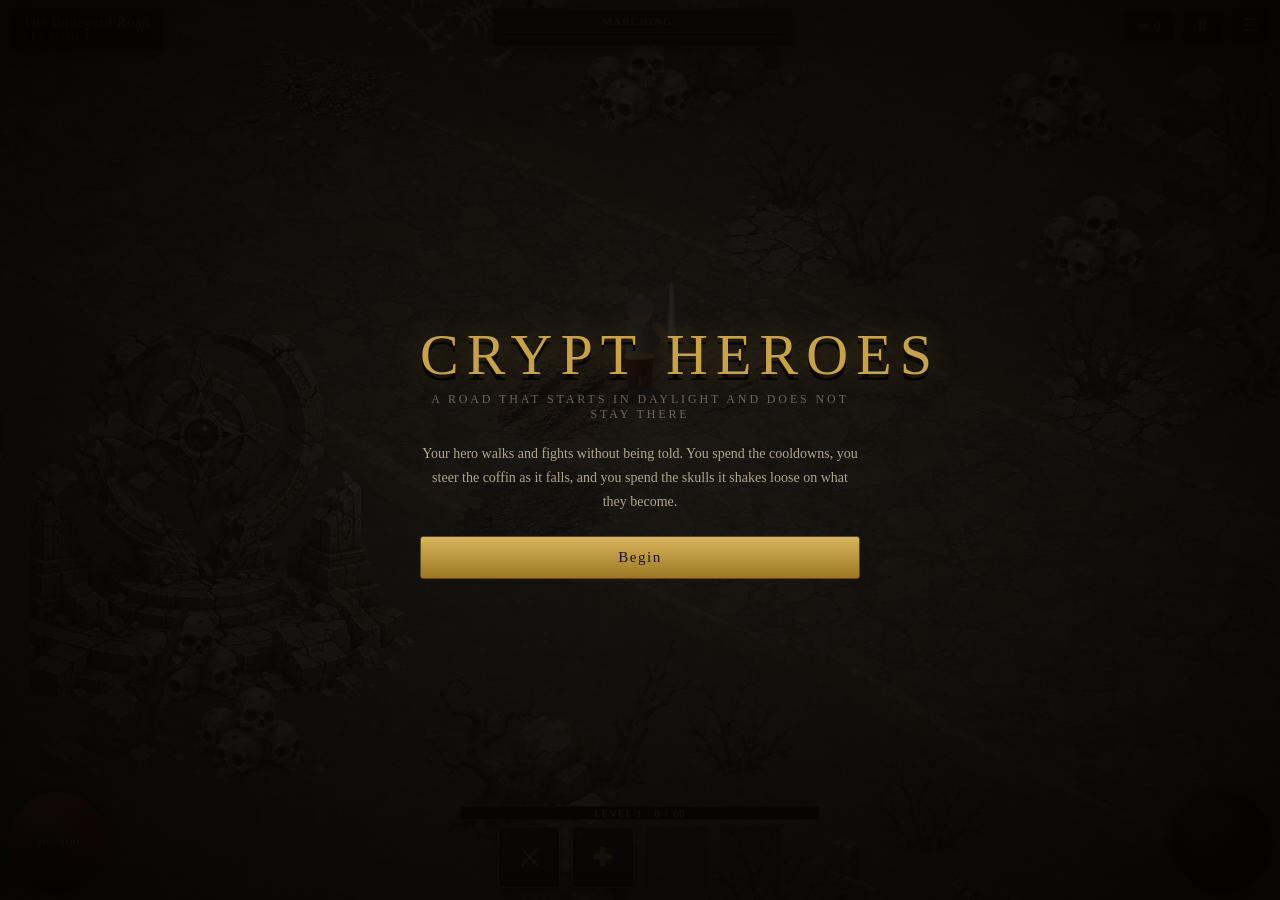
==== index.html @ 9e215db4 "Open another coffin: a 50-skull reroll on the boon screen Three fresh cards for a flat fee. The new " ====
<!DOCTYPE html>
<html lang="en">
<head>
<meta charset="utf-8">
<meta name="viewport" content="width=device-width, initial-scale=1, maximum-scale=1, user-scalable=no, viewport-fit=cover">
<meta name="theme-color" content="#0a0806">
<title>Crypt Heroes</title>
<link rel="stylesheet" href="css/style.css">
</head>
<body>
<div id="app">
  <canvas id="game"></canvas>

  <!-- Top bar -->
  <div id="top">
    <div id="depthPlate">
      <div id="stageName">The Green Road</div>
      <div id="stageSub">Stage 1</div>
    </div>
    <div id="waveWrap">
      <div id="waveText">Marching…</div>
      <div id="waveBar"><i></i></div>
    </div>
    <div id="purse">
      <div class="skullCount">☠ <span id="skullText">0</span></div>
      <button id="btnPause" class="plate" title="Pause (P or Space)">⏸</button>
      <button id="btnMenu" class="plate">☰</button>
    </div>
  </div>

  <div id="toast"></div>
  <div id="bannerWrap"><div id="banner"></div></div>
  <div id="pausedTag" class="hidden">PAUSED</div>

  <!-- Bottom belt: Diablo-style globes + skills -->
  <div id="belt">
    <div class="globe" id="hpGlobe">
      <div class="fluid hp"><i></i></div>
      <span class="globeText" id="hpText">100/100</span>
    </div>

    <div id="beltMid">
      <div id="xpStrip"><i></i><span id="xpText">Level 1</span></div>
      <div id="skills"></div>
    </div>

    <div class="globe" id="xpGlobe">
      <div class="fluid rage"><i></i></div>
      <button class="globeBtn" id="btnGear">⚒</button>
    </div>
  </div>

  <!-- Gear / upgrades -->
  <div id="gearPanel" class="panel hidden">
    <div class="panelHead"><h2>Armoury</h2><button class="x" data-close>✕</button></div>
    <p class="panelSub">Skulls reforge the blade and the plate — and you can see it on them.</p>
    <div id="gearList"></div>
    <div class="secHead"><h3>Drafted</h3></div>
    <div id="perkList"></div>
    <div class="secHead"><h3>Hero</h3></div>
    <div id="statList"></div>
  </div>

  <!-- Menu -->
  <div id="menuPanel" class="panel hidden">
    <div class="panelHead"><h2>Crypt Heroes</h2><button class="x" data-close>✕</button></div>
    <div class="menuBody">
      <p class="help">
        Your hero walks the road and fights on their own. You choose when to
        spend a cooldown, how many skulls you shake loose, and what boon they
        take afterwards — nothing else.<br><br>
        <b>Skills</b> tap a rune, or press <b>1</b>–<b>4</b><br>
        <b>The drop</b> drag to choose a lane, let go to commit<br>
        <b>Boons</b> pick one of three cards, bought with skulls<br>
        <b>Armoury</b> the ⚒ globe, or press <b>E</b>
      </p>
      <div class="secHead"><h3>Sound</h3></div>
      <div class="volRow">
        <button id="btnMute" class="plate" title="Mute">🔊</button>
        <input id="volSlider" type="range" min="0" max="100" value="50" aria-label="Volume">
        <span id="volValue">50</span>
      </div>
      <div class="runStats" id="runStats"></div>
      <button class="wide ghost" id="btnReset">Abandon Run</button>
    </div>
  </div>

  <!-- Draft: pick one of three after every encounter -->
  <div id="draftPanel" class="overlay hidden">
    <div class="draftInner">
      <h2>Choose your boon</h2>
      <p id="draftPurse"></p>
      <div id="draftCards"></div>
      <button id="draftReroll"></button>
      <button id="draftSkip">Walk on — keep the skulls</button>
    </div>
  </div>

  <!-- Death -->
  <div id="deathOverlay" class="overlay hidden">
    <div class="overlayInner">
      <h1 class="dead">YOU HAVE DIED</h1>
      <p id="deathText">The dark keeps a tithe of your skulls.</p>
      <div id="reviveRing"><span id="reviveNum">3</span></div>
    </div>
  </div>

  <!-- Title -->
  <div id="overlay" class="overlay">
    <div class="overlayInner">
      <h1 id="ovTitle">CRYPT&nbsp;HEROES</h1>
      <p class="tag">A road that starts in daylight and does not stay there</p>
      <p id="ovText">Your hero walks and fights without being told. You spend the
      cooldowns, you steer the coffin as it falls, and you spend the skulls it
      shakes loose on what they become.</p>
      <button class="wide" id="ovBtn">Begin</button>
    </div>
  </div>
</div>
<script type="module" src="js/game.js"></script>
</body>
</html>
---- css/style.css ----
/* Crypt Heroes — gothic UI. Everything is drawn, nothing is loaded. */

:root {
  --ink:#0a0806;
  --stone:#1a1512;
  --stone2:#0f0c0a;
  --gild:#c8a24a;
  --gild-dim:#8a6d2c;
  --parch:#d8c9a8;
  --blood:#8e1a12;
  --blood-lit:#d6352a;
  --mana:#2b4d8e;
  --rage:#b8801e;
}

* { box-sizing:border-box; -webkit-tap-highlight-color:transparent; }

html, body {
  margin:0; padding:0; height:100%; overflow:hidden;
  background:var(--ink); color:var(--parch);
  font-family:"Iowan Old Style","Palatino Linotype",Palatino,Georgia,serif;
  user-select:none; -webkit-user-select:none;
}

#app { position:fixed; inset:0; }
#game { position:absolute; inset:0; width:100%; height:100%; display:block; cursor:crosshair; }

/* ---------- shared plate look ---------- */
.plate, .panel, #depthPlate, #waveWrap, .skullCount {
  background:linear-gradient(180deg,#221b16,#100c09);
  border:1px solid #3d3025;
  box-shadow:inset 0 1px 0 rgba(200,162,74,.18), 0 4px 14px rgba(0,0,0,.6);
}

/* ---------- top bar ---------- */
#top {
  position:absolute; top:0; left:0; right:0;
  display:flex; align-items:flex-start; gap:8px;
  padding:calc(env(safe-area-inset-top,0px) + 8px) 10px 0;
  pointer-events:none;
}
#top > * { pointer-events:auto; }

#depthPlate { padding:6px 12px; border-radius:3px; min-width:118px; }
#stageName { font-size:14px; letter-spacing:.06em; color:var(--gild); }
#stageSub  { font-size:11px; opacity:.6; letter-spacing:.14em; text-transform:uppercase; }

#waveWrap { flex:1; max-width:300px; margin:0 auto; padding:6px 10px 8px; border-radius:3px; }
#waveText { font-size:11px; letter-spacing:.12em; text-transform:uppercase; opacity:.75; text-align:center; }
#waveBar { height:5px; margin-top:5px; background:#000; border:1px solid #3d3025; }
#waveBar i {
  display:block; height:100%; width:0%;
  background:linear-gradient(90deg,var(--blood),var(--blood-lit));
  transition:width .25s ease;
}

#purse { display:flex; align-items:center; gap:8px; }
.skullCount { padding:6px 12px; border-radius:3px; font-size:15px; color:var(--gild); white-space:nowrap; }
.plate { border-radius:3px; color:var(--parch); font:inherit; font-size:17px; padding:6px 11px; cursor:pointer; }
.plate:active { transform:translateY(1px); }

/* ---------- toast + banner ---------- */
#toast {
  position:absolute; top:88px; left:50%; transform:translateX(-50%);
  font-size:14px; color:var(--parch); text-shadow:0 2px 6px #000;
  opacity:0; transition:opacity .3s; pointer-events:none; white-space:nowrap;
}
#toast.show { opacity:1; }

#bannerWrap { position:absolute; top:34%; left:0; right:0; text-align:center; pointer-events:none; }
#banner {
  display:inline-block; font-size:min(9vw,42px); letter-spacing:.16em;
  color:var(--gild); text-shadow:0 0 24px rgba(200,162,74,.5), 0 4px 10px #000;
  opacity:0; transform:scale(.9);
}
#banner.show { animation:bannerIn 2.1s ease forwards; }
@keyframes bannerIn {
  0%   { opacity:0; transform:scale(.86); }
  14%  { opacity:1; transform:scale(1); }
  72%  { opacity:1; transform:scale(1); }
  100% { opacity:0; transform:scale(1.05); }
}

/* ---------- bottom belt ---------- */
#belt {
  position:absolute; left:0; right:0; bottom:0;
  padding:0 6px calc(env(safe-area-inset-bottom,0px) + 6px);
  display:flex; align-items:flex-end; justify-content:space-between; gap:8px;
  pointer-events:none;
}
#belt > * { pointer-events:auto; }

.globe {
  position:relative; width:clamp(74px,17vw,104px); aspect-ratio:1; border-radius:50%;
  background:radial-gradient(circle at 34% 28%, #2a211a, #070504 70%);
  border:2px solid #3d3025;
  box-shadow:inset 0 0 22px rgba(0,0,0,.9), 0 0 16px rgba(0,0,0,.7);
  overflow:hidden; flex:none;
}
.fluid { position:absolute; inset:0; }
.fluid i {
  position:absolute; left:0; right:0; bottom:0; height:100%;
  transition:height .22s ease;
}
.fluid.hp i   { background:linear-gradient(180deg,var(--blood-lit),var(--blood) 45%,#4a0b07); }
.fluid.rage i { background:linear-gradient(180deg,#e0a63a,var(--rage) 45%,#6b4610); }
.globe::after {
  content:""; position:absolute; inset:0; border-radius:50%; pointer-events:none;
  background:radial-gradient(circle at 33% 24%, rgba(255,255,255,.22), transparent 42%),
             radial-gradient(circle at 50% 120%, rgba(0,0,0,.7), transparent 55%);
}
.globeText {
  position:absolute; inset:0; display:grid; place-items:center; z-index:2;
  font-size:12px; text-shadow:0 1px 3px #000; letter-spacing:.04em;
}
.globeBtn {
  position:absolute; inset:0; z-index:2; background:none; border:0;
  color:#1c1206; font-size:clamp(24px,6vw,32px); cursor:pointer;
  text-shadow:0 1px 0 rgba(255,255,255,.25);
}
.globeBtn:active { transform:translateY(1px); }
#xpGlobe.ready { animation:pulseGild 1.4s ease-in-out infinite; }
@keyframes pulseGild {
  0%,100% { box-shadow:inset 0 0 22px rgba(0,0,0,.9), 0 0 10px rgba(200,162,74,.25); }
  50%     { box-shadow:inset 0 0 22px rgba(0,0,0,.9), 0 0 22px rgba(200,162,74,.75); }
}

#beltMid { flex:1; display:flex; flex-direction:column; align-items:center; gap:6px; min-width:0; padding-bottom:6px; }

#xpStrip {
  position:relative; width:min(360px,90%); height:14px;
  background:#000; border:1px solid #3d3025; border-radius:2px; overflow:hidden;
}
#xpStrip i {
  position:absolute; inset:0 auto 0 0; width:0%;
  background:linear-gradient(90deg,#3d6ab5,#7fb0f0); transition:width .2s ease;
}
#xpText {
  position:absolute; inset:0; display:grid; place-items:center;
  font-size:10px; letter-spacing:.14em; text-transform:uppercase;
  text-shadow:0 1px 2px #000;
}

#skills { display:flex; gap:clamp(6px,2vw,12px); }
.rune {
  position:relative; width:clamp(48px,12vw,62px); aspect-ratio:1;
  border-radius:4px; border:1px solid #3d3025; cursor:pointer;
  background:linear-gradient(180deg,#2a211a,#0d0a08);
  box-shadow:inset 0 1px 0 rgba(200,162,74,.2), 0 3px 8px rgba(0,0,0,.6);
  display:grid; place-items:center; overflow:hidden;
  font-size:clamp(20px,5.4vw,26px); color:var(--gild);
  text-shadow:0 0 10px rgba(200,162,74,.45);
}
.rune .cd {
  position:absolute; left:0; right:0; bottom:0; height:0%;
  background:rgba(4,3,2,.82); transition:height .1s linear; pointer-events:none;
}
.rune .key {
  position:absolute; top:2px; left:4px; font-size:9px; opacity:.45;
  color:var(--parch); text-shadow:none;
}
.rune.ready { border-color:var(--gild-dim); }
.rune.cooling { color:#6b5c3e; text-shadow:none; }
.rune:active { transform:translateY(1px); }
.rune.fire { animation:runeFire .35s ease; }
@keyframes runeFire { 0%{ box-shadow:0 0 0 0 rgba(200,162,74,.7);} 100%{ box-shadow:0 0 0 16px rgba(200,162,74,0);} }

/* ---------- panels ---------- */
.panel {
  position:absolute; z-index:20;
  left:50%; top:50%; transform:translate(-50%,-50%);
  width:min(460px,92vw); max-height:82vh; overflow-y:auto;
  padding:14px 16px 18px; border-radius:4px;
  -webkit-overflow-scrolling:touch;
}
.panel.hidden, .hidden { display:none !important; }
.panelHead { display:flex; align-items:center; justify-content:space-between; }
.panelHead h2 { margin:0; font-size:20px; letter-spacing:.1em; color:var(--gild); font-weight:normal; }
.x { background:none; border:0; color:var(--parch); font-size:18px; cursor:pointer; opacity:.6; padding:4px 6px; }
.panelSub { margin:4px 0 12px; font-size:12px; opacity:.55; font-style:italic; }
.secHead { display:flex; align-items:center; justify-content:space-between; margin:16px 0 8px; border-top:1px solid #2b2219; padding-top:10px; }
.secHead h3 { margin:0; font-size:12px; letter-spacing:.16em; text-transform:uppercase; opacity:.6; font-weight:normal; }

.gearRow {
  display:flex; align-items:center; gap:10px;
  padding:9px 10px; margin-bottom:7px;
  background:#141019; background:linear-gradient(180deg,#191310,#0d0a08);
  border:1px solid #2e2419; border-radius:3px;
}
.gearIcon { font-size:22px; width:30px; text-align:center; color:var(--gild); flex:none; }
.gearInfo { flex:1; min-width:0; }
.gearName { font-size:14px; }
.gearName b { color:var(--gild); font-weight:normal; }
.gearEffect { font-size:11px; opacity:.6; }
.buy {
  flex:none; min-width:84px; padding:7px 10px; border-radius:3px; cursor:pointer;
  font:inherit; font-size:12px; color:#1c1206;
  background:linear-gradient(180deg,#d8b45c,#9c7826);
  border:1px solid #5d4715; text-shadow:0 1px 0 rgba(255,255,255,.2);
}
.buy:active { transform:translateY(1px); }
.buy[disabled] {
  background:linear-gradient(180deg,#2a231c,#181310);
  color:#6b5c46; border-color:#2e2419; cursor:default; text-shadow:none;
}

#statList { display:grid; grid-template-columns:1fr 1fr; gap:5px 14px; font-size:12.5px; }
#statList div { display:flex; justify-content:space-between; border-bottom:1px dotted #2b2219; padding-bottom:3px; }
#statList span { color:var(--gild); }

.menuBody { padding-top:8px; }
.help { font-size:13px; line-height:1.65; opacity:.8; }
.runStats { font-size:12px; opacity:.65; margin:14px 0; line-height:1.8; }
.runStats div { display:flex; justify-content:space-between; }

button.wide {
  display:block; width:100%; padding:12px; margin-top:10px; border-radius:3px; cursor:pointer;
  font:inherit; font-size:15px; letter-spacing:.1em;
  color:#1c1206; background:linear-gradient(180deg,#d8b45c,#9c7826); border:1px solid #5d4715;
}
button.wide.ghost { background:linear-gradient(180deg,#241d17,#120e0b); color:var(--parch); border-color:#3d3025; }
button.wide:active { transform:translateY(1px); }

/* ---------- overlays ---------- */
.overlay {
  position:absolute; inset:0; z-index:40; display:grid; place-items:center;
  background:radial-gradient(ellipse at center, rgba(12,9,7,.86), rgba(4,3,2,.97));
  padding:24px; text-align:center;
}
.overlayInner { max-width:440px; }
#ovTitle {
  margin:0 0 4px; font-size:min(13vw,58px); letter-spacing:.14em; font-weight:normal;
  color:var(--gild); text-shadow:0 0 30px rgba(200,162,74,.35), 0 6px 0 #000;
}
.tag { margin:0 0 20px; font-size:12px; letter-spacing:.24em; text-transform:uppercase; opacity:.45; }
#ovText { font-size:14px; line-height:1.7; opacity:.8; margin-bottom:22px; }

h1.dead {
  margin:0 0 10px; font-size:min(11vw,44px); letter-spacing:.16em; font-weight:normal;
  color:var(--blood-lit); text-shadow:0 0 26px rgba(214,53,42,.5);
}
#deathText { font-size:13px; opacity:.7; margin-bottom:22px; }
#reviveRing {
  width:88px; height:88px; margin:0 auto; border-radius:50%;
  border:2px solid var(--blood); display:grid; place-items:center;
  font-size:34px; color:var(--blood-lit);
  box-shadow:inset 0 0 26px rgba(142,26,18,.4);
}

@media (max-height:520px) {
  #xpStrip { display:none; }
  #beltMid { gap:0; }
}


/* ---------- rune slots ---------- */
.rune.empty {
  display:grid; place-items:center; color:#4a4034; cursor:default;
  border-style:dashed; box-shadow:none; background:rgba(0,0,0,.25);
}

/* ---------- draft ---------- */
/*
 * The boon screen stands in the crypt, not in front of a black sheet: the same
 * masonry the shaft is built from, under a tint heavy enough to keep the cards
 * legible against it.
 *
 * `cover` rather than `repeat` — the texture is a wall, not a seamless tile, and
 * the canvas earns its mirror-tiling trick by animating. Here one stretched copy
 * has no seams to hide at all, and the tint is doing most of the work anyway.
 * Lighter in the middle and darker at the corners, so the eye lands on the cards.
 */
#draftPanel {
  background:
    radial-gradient(ellipse at center, rgba(30,22,14,.62), rgba(6,5,3,.93) 76%),
    url("../art/shaft-wall.png") center / cover no-repeat;
  background-color:#0a0806;      /* holds the tint's shape until the wall decodes */
}
.draftInner { width:min(760px,94vw); text-align:center; }
.draftInner h2 {
  margin:0 0 18px; font-size:22px; font-weight:normal; letter-spacing:.16em;
  color:var(--gild); text-transform:uppercase;
}
#draftCards { display:flex; gap:12px; justify-content:center; flex-wrap:wrap; }
.card {
  position:relative;
  flex:1 1 200px; max-width:236px; min-height:200px;
  display:flex; flex-direction:column; align-items:center; gap:6px;
  padding:18px 14px; cursor:pointer; text-align:center;
  /* `font:inherit` carries the family and size but never the colour, and a
     button's own default is black — which on this card is invisible. Both have
     to be said out loud. */
  font:inherit; color:var(--parch);
  border-radius:5px; border:1px solid #3d3025;
  background:linear-gradient(180deg,#332a20,#181209);
  box-shadow:inset 0 1px 0 rgba(200,162,74,.28), 0 8px 24px rgba(0,0,0,.75);
  transition:transform .12s ease, border-color .12s ease, box-shadow .18s ease;
  --smoke:rgba(214,203,178,.4);
}
.card:hover, .card:focus-visible {
  transform:translateY(-4px); border-color:var(--gild-dim);
  box-shadow:inset 0 1px 0 rgba(200,162,74,.45), 0 12px 30px rgba(0,0,0,.8);
}
.card:active { transform:translateY(-1px); }

/*
 * Smoke off a hovered card.
 *
 * Two plumes rather than one: a single rising blob reads as a blob, and two on
 * different clocks — 2.6s and 3.4s, the second starting late — never line up,
 * so the loop has no visible seam to count. Each plume carries three offset
 * blobs in one layer, which is what makes it curl instead of float.
 *
 * They sit above the card's top edge, so they need no z-index and can never
 * wash over the text. `--smoke` is tinted per kind further down, so an attack
 * card smoulders warm and a defence card cold.
 */
.card::before, .card::after {
  content:''; position:absolute; bottom:calc(100% - 20px);
  width:34%; height:74px;
  pointer-events:none; opacity:0;
  background:
    radial-gradient(circle at 42% 82%, var(--smoke), transparent 46%),
    radial-gradient(circle at 58% 56%, var(--smoke), transparent 40%),
    radial-gradient(circle at 46% 30%, var(--smoke), transparent 34%);
  filter:blur(7px);
}
/* Set apart across the card's width, or the two plumes stack into one cloud. */
.card::before { left:16%; }
.card::after  { left:52%; }
.card:hover::before, .card:focus-visible::before { animation:cardSmoke 2.6s linear infinite; }
.card:hover::after,  .card:focus-visible::after  { animation:cardSmoke 3.4s linear infinite .9s; }

/* Rises, widens, and leans as it goes — smoke slows and spreads as it cools,
   so the scale keeps growing after the opacity has started to give out. */
@keyframes cardSmoke {
  0%   { opacity:0;  transform:translateY(10px) scaleX(.5) scaleY(.6) rotate(-5deg); }
  25%  { opacity:.6; }
  65%  { opacity:.32; }
  100% { opacity:0;  transform:translateY(-58px) scaleX(1.5) scaleY(1.3) rotate(10deg); }
}

/* A card that can't be bought doesn't smoulder. */
.card.broke:hover::before, .card.broke:hover::after { animation:none; }

@media (prefers-reduced-motion:reduce) {
  .card:hover::before, .card:hover::after,
  .card:focus-visible::before, .card:focus-visible::after { animation:none; }
}
.cardKind {
  font-size:9.5px; letter-spacing:.2em; text-transform:uppercase; opacity:.8;
}
/* Holds either the fallback glyph or the painted icon, at one fixed height so
   three cards side by side never disagree about where their names begin. */
.cardIcon { font-size:38px; line-height:1.1; height:62px; display:grid; place-items:center; }
.cardIcon canvas { display:block; filter:drop-shadow(0 2px 4px rgba(0,0,0,.6)); }
.cardName { font-size:17px; color:var(--parch); }
.cardName b { color:var(--gild); font-weight:normal; }
.cardDesc { font-size:12px; opacity:.85; line-height:1.5; }
.card.attack  { border-color:#5d2a20; --smoke:rgba(224,122,82,.34); } .card.attack  .cardIcon { color:#e07a52; }
.card.defense { border-color:#24405d; --smoke:rgba(127,168,224,.30); } .card.defense .cardIcon { color:#7fa8e0; }
.card.utility { border-color:#4a4320; --smoke:rgba(216,194,100,.32); } .card.utility .cardIcon { color:#d8c264; }
.card.healing { border-color:#25503a; --smoke:rgba(127,214,160,.30); } .card.healing .cardIcon { color:#7fd6a0; }
.card.ability { border-color:#5d4715; --smoke:rgba(232,209,138,.40); } .card.ability .cardIcon { color:#e8d18a; }
.card.ability { background:linear-gradient(180deg,#40331a,#1a1309); }

/* ---------- drafted perks ---------- */
#perkList { display:flex; flex-wrap:wrap; gap:6px; }
.perkChip {
  font-size:11.5px; padding:4px 9px; border-radius:20px;
  border:1px solid #3d3025; background:#171210;
}
.perkChip b { color:var(--gild); font-weight:normal; }
.perkChip.attack  { border-color:#5d2a20; }
.perkChip.defense { border-color:#24405d; }
.perkChip.utility { border-color:#4a4320; }
.perkChip.none { opacity:.4; border-style:dashed; }

.gearName i { font-style:normal; font-size:11px; opacity:.5; }

/* ---------- paid draft ---------- */
#draftPurse {
  margin:-8px 0 16px; font-size:12px; letter-spacing:.12em;
  text-transform:uppercase; color:var(--gild); opacity:.8;
}
/* The total you are spending from, given the weight of a number. */
#draftPurse b { font-size:17px; font-weight:normal; letter-spacing:.06em; }
/* What the drop just paid in — context, not the headline. */
#draftPurse em { font-style:normal; opacity:.6; }
.cardCost {
  margin-top:auto; padding:5px 12px; border-radius:3px; font-size:13px;
  color:#1c1206; background:linear-gradient(180deg,#d8b45c,#9c7826);
  border:1px solid #5d4715;
}

/*
 * The tier ladder, under the cost. A grid of equal columns rather than a flex
 * row, so the rectangles stay evenly spaced across the card whatever the tier
 * count — five today, and still even if a card ever runs to three or seven.
 */
.tierRow {
  display:grid; grid-template-columns:repeat(var(--tiers,5),1fr);
  gap:5px; width:100%; margin-top:10px;
}
.tierRow i {
  height:6px; border-radius:1px;
  background:#241d16; border:1px solid #3d3025;
}
/* The five bands. `--band` is the colour a tier becomes once it is yours; it
   also tints the outline of the one you are being offered. */
.tierRow i.gray   { --band:#9a9184; }
.tierRow i.green  { --band:#5fa860; }
.tierRow i.blue   { --band:#4f86c6; }
.tierRow i.purple { --band:#9a5fc0; }
.tierRow i.gold   { --band:#d8b45c; }

/* Tiers already bought, lit in their own colour. */
.tierRow i.on {
  background:var(--band); border-color:var(--band);
  box-shadow:0 0 6px color-mix(in srgb, var(--band) 55%, transparent);
}
/* The one this card would buy: outlined in what it will become, not yet lit. */
.tierRow i.next {
  background:#2c2318;
  border-color:color-mix(in srgb, var(--band) 70%, #3d3025);
  box-shadow:inset 0 0 5px color-mix(in srgb, var(--band) 45%, transparent);
}

/* The price pill takes the band of the tier being bought, so rarity and cost
   are the same piece of information rather than two. */
.card.green  .cardCost { background:linear-gradient(180deg,#7cc47d,#3f7a40); border-color:#2c5c2e; color:#0b1a0b; }
.card.blue   .cardCost { background:linear-gradient(180deg,#74a6da,#2f5f96); border-color:#254c78; color:#07121e; }
.card.purple .cardCost { background:linear-gradient(180deg,#b884d8,#6b3894); border-color:#522a72; color:#150620; }
.card.gray   .cardCost {
  background:none; border-color:#4a4238; color:#9a9184;
  letter-spacing:.16em; text-transform:uppercase; font-size:11px;
}
.card.broke { opacity:.5; cursor:not-allowed; }
.card.broke:hover { transform:none; border-color:#3d3025; }
.card.broke .cardCost {
  background:linear-gradient(180deg,#2a231c,#181310);
  color:#8a7358; border-color:#3d3025;
}
#draftSkip, #draftReroll {
  margin:18px auto 0; padding:9px 20px; display:block; cursor:pointer;
  font:inherit; font-size:13px; letter-spacing:.08em; color:var(--parch);
  background:linear-gradient(180deg,#241d17,#120e0b);
  border:1px solid #3d3025; border-radius:3px;
}
#draftSkip:hover, #draftReroll:hover:not(:disabled) { border-color:var(--gild-dim); }
/* The reroll leads — it is the one that costs something — so it sits directly
   under the cards and carries its price on its face. */
#draftReroll { margin-top:22px; border-color:#4a3a22; }
#draftReroll b { color:var(--gild); font-weight:normal; margin-left:6px; }
#draftReroll:disabled { opacity:.4; cursor:not-allowed; }
#draftSkip { margin-top:8px; font-size:12px; opacity:.72; }

/* ---------- pause + volume ---------- */
#pausedTag {
  position:absolute; top:44%; left:50%; transform:translate(-50%,-50%);
  font-size:min(11vw,46px); letter-spacing:.3em; color:var(--parch);
  text-shadow:0 0 30px rgba(0,0,0,.9), 0 4px 10px #000;
  opacity:.85; pointer-events:none;
}
#btnPause.on { color:var(--gild); border-color:var(--gild-dim); }

.volRow { display:flex; align-items:center; gap:12px; }
.volRow #btnMute { font-size:15px; padding:5px 9px; flex:none; }
#volSlider {
  flex:1; -webkit-appearance:none; appearance:none; height:4px; border-radius:2px;
  background:linear-gradient(90deg,var(--gild-dim),#2b2219); outline:none;
}
#volSlider::-webkit-slider-thumb {
  -webkit-appearance:none; width:16px; height:16px; border-radius:50%; cursor:pointer;
  background:linear-gradient(180deg,#d8b45c,#9c7826); border:1px solid #5d4715;
}
#volSlider::-moz-range-thumb {
  width:16px; height:16px; border-radius:50%; cursor:pointer;
  background:linear-gradient(180deg,#d8b45c,#9c7826); border:1px solid #5d4715;
}
#volValue { width:28px; text-align:right; font-size:12px; opacity:.6; }

/* ---------- minigame takes the screen ---------- */
#top, #belt, #toast { transition:opacity .25s ease; }
body.minigame #top,
body.minigame #belt,
body.minigame #toast { opacity:0; pointer-events:none; }
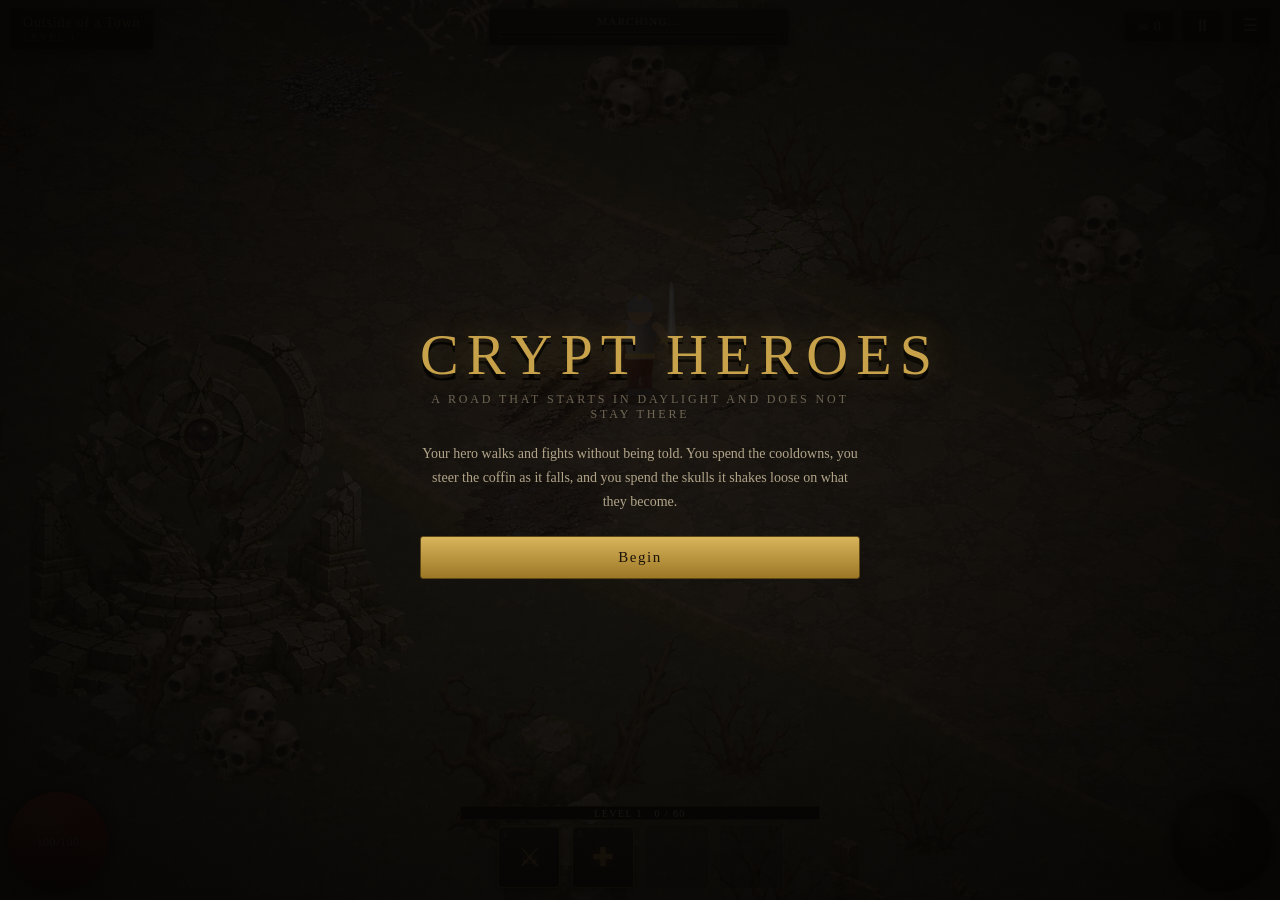
==== commit 00162d49: "Boss loot, an inventory, and an armoury built like a character sheet A boss now leaves 2–4 pieces of" ====
--- a/index.html
+++ b/index.html
@@ -53,12 +53,27 @@
   <!-- Gear / upgrades -->
   <div id="gearPanel" class="panel hidden">
     <div class="panelHead"><h2>Armoury</h2><button class="x" data-close>✕</button></div>
+    <div id="paperdoll">
+      <div class="slotCol" id="slotsLeft"></div>
+      <div id="dollFigure">
+        <canvas id="dollCanvas" width="150" height="230"></canvas>
+        <div id="dollLevel"></div>
+      </div>
+      <div class="slotCol" id="slotsRight"></div>
+    </div>
+
+    <div class="secHead"><h3>Attributes</h3></div>
+    <div id="statList"></div>
+
+    <div class="secHead"><h3>The Bag</h3><span id="bagCount"></span></div>
+    <div id="bagList"></div>
+
+    <div class="secHead"><h3>Forge</h3></div>
     <p class="panelSub">Skulls reforge the blade and the plate — and you can see it on them.</p>
     <div id="gearList"></div>
+
     <div class="secHead"><h3>Drafted</h3></div>
     <div id="perkList"></div>
-    <div class="secHead"><h3>Hero</h3></div>
-    <div id="statList"></div>
   </div>
 
   <!-- Menu -->
--- a/css/style.css
+++ b/css/style.css
@@ -374,6 +374,7 @@
 .perkChip.attack  { border-color:#5d2a20; }
 .perkChip.defense { border-color:#24405d; }
 .perkChip.utility { border-color:#4a4320; }
+.perkChip.healing { border-color:#25503a; }
 .perkChip.none { opacity:.4; border-style:dashed; }
 
 .gearName i { font-style:normal; font-size:11px; opacity:.5; }
@@ -485,3 +486,63 @@
 body.minigame #top,
 body.minigame #belt,
 body.minigame #toast { opacity:0; pointer-events:none; }
+
+/* ---------- armoury: the paperdoll ---------- */
+/* Wider than the other panels — this one has three columns to hold. */
+#gearPanel { width:min(680px,94vw); }
+
+#paperdoll { display:grid; grid-template-columns:1fr auto 1fr; gap:10px; align-items:start; margin:10px 0 4px; }
+.slotCol { display:flex; flex-direction:column; gap:6px; }
+.slot {
+  display:flex; align-items:center; gap:7px; width:100%; text-align:left;
+  padding:6px 8px; border-radius:3px; cursor:pointer; font:inherit; color:var(--parch);
+  background:linear-gradient(180deg,#241d17,#120e0b); border:1px solid #3d3025;
+}
+.slot.empty { cursor:default; opacity:.5; border-style:dashed; }
+.slotIcon { font-size:17px; width:20px; text-align:center; }
+.slotIcon.dim, .slotName.dim { opacity:.55; }
+.slotName { font-size:11px; line-height:1.25; overflow:hidden; }
+/* Slot borders carry the band of what is in them — the same five colours the
+   cards use, so "how good is this" is one language across the whole game. */
+.slot.gray   { border-color:#4a4238; }
+.slot.green  { border-color:#2f6b34; }
+.slot.blue   { border-color:#2c5a8c; }
+.slot.purple { border-color:#6a3a8c; }
+.slot.gold   { border-color:#9c7826; box-shadow:inset 0 0 10px rgba(200,162,74,.25); }
+
+#dollFigure { display:flex; flex-direction:column; align-items:center; }
+#dollCanvas {
+  background:radial-gradient(ellipse at 50% 70%, #241d17, #0b0806 72%);
+  border:1px solid #3d3025; border-radius:4px;
+}
+#dollLevel { margin-top:6px; text-align:center; line-height:1.1; }
+#dollLevel b { display:block; font-size:22px; font-weight:normal; color:var(--gild); }
+#dollLevel span { font-size:9.5px; letter-spacing:.18em; text-transform:uppercase; opacity:.5; }
+
+/* ---------- armoury: the bag ---------- */
+#bagList { display:flex; flex-direction:column; gap:6px; }
+.bagRow {
+  display:flex; align-items:center; gap:10px; padding:7px 9px; border-radius:3px;
+  background:linear-gradient(180deg,#221b16,#100c09); border:1px solid #3d3025;
+  border-left-width:3px;
+}
+.bagRow.gray   { border-left-color:#9a9184; }
+.bagRow.green  { border-left-color:#5fa860; }
+.bagRow.blue   { border-left-color:#4f86c6; }
+.bagRow.purple { border-left-color:#9a5fc0; }
+.bagRow.gold   { border-left-color:#d8b45c; }
+.bagIcon { font-size:19px; width:24px; text-align:center; opacity:.85; }
+.bagInfo { flex:1; min-width:0; }
+.bagName { font-size:13px; }
+.bagName em { font-style:normal; font-size:10px; letter-spacing:.1em; text-transform:uppercase; opacity:.45; margin-left:6px; }
+.bagAttrs { font-size:11px; opacity:.72; line-height:1.5; }
+.bagRow .buy.up { border-color:var(--gild-dim); color:var(--gild); }
+#bagCount { font-size:10px; letter-spacing:.14em; text-transform:uppercase; opacity:.45; }
+
+/* The globe keeps asking until the panel is opened. */
+#btnGear.newLoot { animation:lootPulse 1.1s ease-in-out infinite; border-radius:50%; }
+@keyframes lootPulse {
+  0%,100% { box-shadow:0 0 0 0 rgba(200,162,74,.55); }
+  50%     { box-shadow:0 0 18px 6px rgba(200,162,74,.65); }
+}
+@media (prefers-reduced-motion:reduce) { #btnGear.newLoot { animation:none; box-shadow:0 0 14px 4px rgba(200,162,74,.6); } }
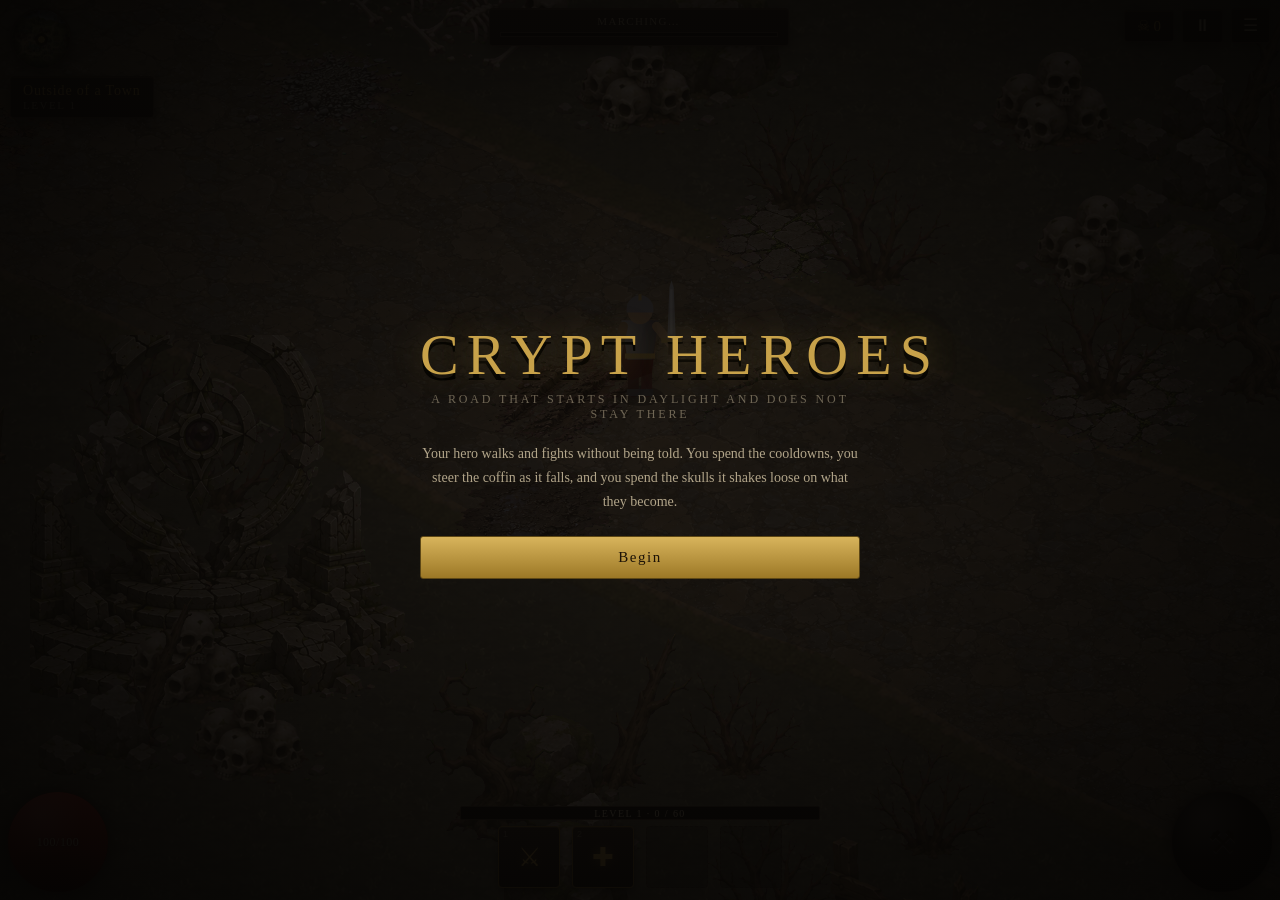
==== commit cef26161: "The map gets art, a corner minimap, and a door to open it The text track is replaced by the overworl" ====
--- a/index.html
+++ b/index.html
@@ -13,9 +13,12 @@
 
   <!-- Top bar -->
   <div id="top">
-    <div id="depthPlate">
-      <div id="stageName">The Green Road</div>
-      <div id="stageSub">Stage 1</div>
+    <div id="topLeft">
+      <button id="minimap" title="The world map"><span id="minimapPin"></span></button>
+      <div id="depthPlate">
+        <div id="stageName">The Green Road</div>
+        <div id="stageSub">Stage 1</div>
+      </div>
     </div>
     <div id="waveWrap">
       <div id="waveText">Marching…</div>
@@ -111,6 +114,21 @@
     </div>
   </div>
 
+  <!-- The road so far, and the fork ahead. Shown when a boss falls. -->
+  <div id="mapPanel" class="overlay hidden">
+    <div class="mapInner">
+      <h2>The Road So Far</h2>
+      <p id="mapSub"></p>
+      <div id="mapImage">
+        <img id="mapArt" src="art/overview-map.png" alt="">
+        <div id="mapPins"></div>
+        <div id="mapChoices"></div>
+      </div>
+      <span id="mapNextHead"></span>
+      <button id="mapClose" class="hidden">Back to the road</button>
+    </div>
+  </div>
+
   <!-- Death -->
   <div id="deathOverlay" class="overlay hidden">
     <div class="overlayInner">
--- a/css/style.css
+++ b/css/style.css
@@ -546,3 +546,143 @@
   50%     { box-shadow:0 0 18px 6px rgba(200,162,74,.65); }
 }
 @media (prefers-reduced-motion:reduce) { #btnGear.newLoot { animation:none; box-shadow:0 0 14px 4px rgba(200,162,74,.6); } }
+
+/* ---------- the map ---------- */
+#mapPanel {
+  background:
+    radial-gradient(ellipse at center, rgba(30,22,14,.66), rgba(6,5,3,.94) 76%),
+    url("../art/shaft-wall.png") center / cover no-repeat;
+  background-color:#0a0806;
+}
+.mapInner { width:min(960px,96vw); max-height:94vh; overflow-y:auto; text-align:center; padding-bottom:8px; }
+.mapInner h2 {
+  margin:0 0 2px; font-size:19px; font-weight:normal; letter-spacing:.16em;
+  color:var(--gild); text-transform:uppercase;
+}
+#mapSub { margin:0 0 10px; font-size:11px; letter-spacing:.14em; text-transform:uppercase; opacity:.5; }
+
+
+/* The cards straddle the map's bottom edge and hang mostly below it: enough
+   overlap to read as attached to the map, little enough that no card is parked
+   over a place you might be choosing. */
+#mapChoices {
+  position:absolute; left:10px; right:10px; bottom:-64px;
+  display:grid; grid-template-columns:repeat(3,1fr); gap:10px;
+}
+@media (max-width:620px) {
+  #mapChoices { position:static; grid-template-columns:1fr; margin-top:10px; }
+  #mapImage { margin-bottom:0; }
+}
+/* Stacked, not a grid: these sit in a third of the map's width each, and any
+   two-column arrangement folds the labels into vertical stacks of letters. */
+.mapChoice {
+  display:flex; flex-direction:column; gap:1px;
+  width:100%; text-align:left; cursor:pointer; font:inherit; color:var(--parch);
+  padding:9px 12px; border-radius:4px; border:1px solid #3d3025;
+  background:linear-gradient(180deg,rgba(42,34,26,.97),rgba(15,11,8,.97));
+  box-shadow:0 12px 28px rgba(0,0,0,.85);
+  transition:transform .12s ease, border-color .12s ease;
+}
+.mapChoice:hover { transform:translateY(-4px); border-color:var(--gild-dim); }
+.mcTag  { font-size:9.5px; letter-spacing:.2em; text-transform:uppercase; opacity:.6; }
+.mcMeta { font-size:9.5px; letter-spacing:.12em; text-transform:uppercase; opacity:.45; }
+.mcName { font-size:15px; color:var(--gild); line-height:1.2; }
+.mcNote {
+  font-size:10.5px; opacity:.62; line-height:1.45;
+  display:-webkit-box; -webkit-line-clamp:2; -webkit-box-orient:vertical; overflow:hidden;
+}
+/* The deep road is the dangerous one and says so. */
+.mapChoice.deep { border-color:#5d2a20; }
+.mapChoice.deep .mcName { color:#e0a06a; }
+.mapChoice.hold { border-color:#24405d; }
+.mapChoice.hold .mcName { color:#9fc0e6; }
+
+/* ---------- the map: pins on the overworld ---------- */
+/* The image sets the box's shape and the pins are placed inside it by
+   percentage, so the whole thing scales without a pin drifting off its town. */
+/* The map is the screen and stays whole — the roads sit under it rather than
+   over it, so no card is ever parked on top of a place you might be choosing. */
+/* Shrink-wrapped to the image: the pins are placed by percentage of this
+   box, so any gap between box and picture would slide every pin off its
+   town. Capping the height keeps the road cards on screen on a short
+   window without ever letting the two drift apart. */
+#mapImage { position:relative; display:inline-block; max-width:100%; margin:0 0 78px; border:1px solid #3d3025; border-radius:4px; overflow:hidden; }
+#mapArt { display:block; max-width:100%; max-height:56vh; width:auto; height:auto; }
+#mapPins { position:absolute; inset:0; }
+
+.pin {
+  position:absolute; transform:translate(-50%,-50%);
+  display:flex; align-items:center; gap:5px;
+  padding:0; background:none; border:0; font:inherit; color:var(--parch);
+  white-space:nowrap; pointer-events:none;
+}
+.pinDot {
+  width:17px; height:17px; flex:none; border-radius:50%;
+  display:grid; place-items:center; font-size:9px; line-height:1;
+  background:rgba(10,8,6,.85); border:1px solid #6b5c3e; color:#0a0806;
+  box-shadow:0 1px 4px rgba(0,0,0,.8);
+}
+/* Every place is named, even the ones not reached yet — a map with unlabelled
+   dots is a puzzle, not a map. Unvisited names sit faint and the eye passes
+   over them; the current one is lit. */
+.pinName {
+  font-size:10.5px; letter-spacing:.04em; opacity:.42;
+  text-shadow:0 1px 3px #000, 0 0 8px #000, 0 0 3px #000; transition:opacity .15s;
+}
+
+/* Walked. Quiet, but present — the record of the run is the point. */
+.pin.done .pinDot { background:#3f7a52; border-color:#8fe0a8; color:#0a1a10; }
+.pin.done .pinName { opacity:.62; }
+
+/* Where the boss just fell. */
+.pin.here .pinDot {
+  background:var(--gild); border-color:#f0d89a; color:#1c1206;
+  animation:pinHere 1.6s ease-in-out infinite;
+}
+.pin.here .pinName { opacity:1; color:var(--gild); }
+@keyframes pinHere {
+  0%,100% { box-shadow:0 0 0 0 rgba(200,162,74,.6); }
+  50%     { box-shadow:0 0 0 7px rgba(200,162,74,0); }
+}
+
+/* A road you can take — the only pins that are buttons. */
+.pin.choice { pointer-events:auto; cursor:pointer; }
+.pin.choice .pinDot { background:#241d17; border-color:var(--gild); }
+.pin.choice .pinName { opacity:.85; }
+.pin.choice:hover .pinDot { background:var(--gild); }
+.pin.choice:hover .pinName { opacity:1; color:var(--gild); }
+
+@media (prefers-reduced-motion:reduce) { .pin.here .pinDot { animation:none; } }
+
+/* ---------- the corner minimap ---------- */
+#topLeft { display:flex; flex-direction:column; align-items:flex-start; gap:6px; }
+#minimap {
+  width:62px; height:62px; border-radius:50%; padding:0; cursor:pointer;
+  border:2px solid #3d3025; background-image:url("../art/overview-map.png");
+  background-repeat:no-repeat; background-color:#0a0806;
+  box-shadow:inset 0 0 14px rgba(0,0,0,.85), 0 3px 10px rgba(0,0,0,.6);
+  position:relative; overflow:hidden;
+}
+#minimap:hover { border-color:var(--gild-dim); }
+/* A soft vignette so the crop reads as a lens rather than a cut-out square. */
+#minimap::after {
+  content:""; position:absolute; inset:0; border-radius:50%; pointer-events:none;
+  background:radial-gradient(circle at 50% 50%, transparent 42%, rgba(6,5,4,.72) 100%);
+}
+/* The hero is always dead centre — the map moves under the pin, not the pin
+   over the map. */
+#minimapPin {
+  position:absolute; left:50%; top:50%; width:9px; height:9px; margin:-4.5px 0 0 -4.5px;
+  border-radius:50%; background:var(--gild); border:1px solid #1c1206; z-index:2;
+  box-shadow:0 0 0 2px rgba(10,8,6,.7);
+  animation:pinHere 1.8s ease-in-out infinite;
+}
+@media (prefers-reduced-motion:reduce) { #minimapPin { animation:none; } }
+
+#mapClose {
+  margin:14px auto 0; padding:9px 22px; display:block; cursor:pointer;
+  font:inherit; font-size:13px; letter-spacing:.08em; color:var(--parch);
+  background:linear-gradient(180deg,#241d17,#120e0b);
+  border:1px solid #3d3025; border-radius:3px;
+}
+#mapClose:hover { border-color:var(--gild-dim); }
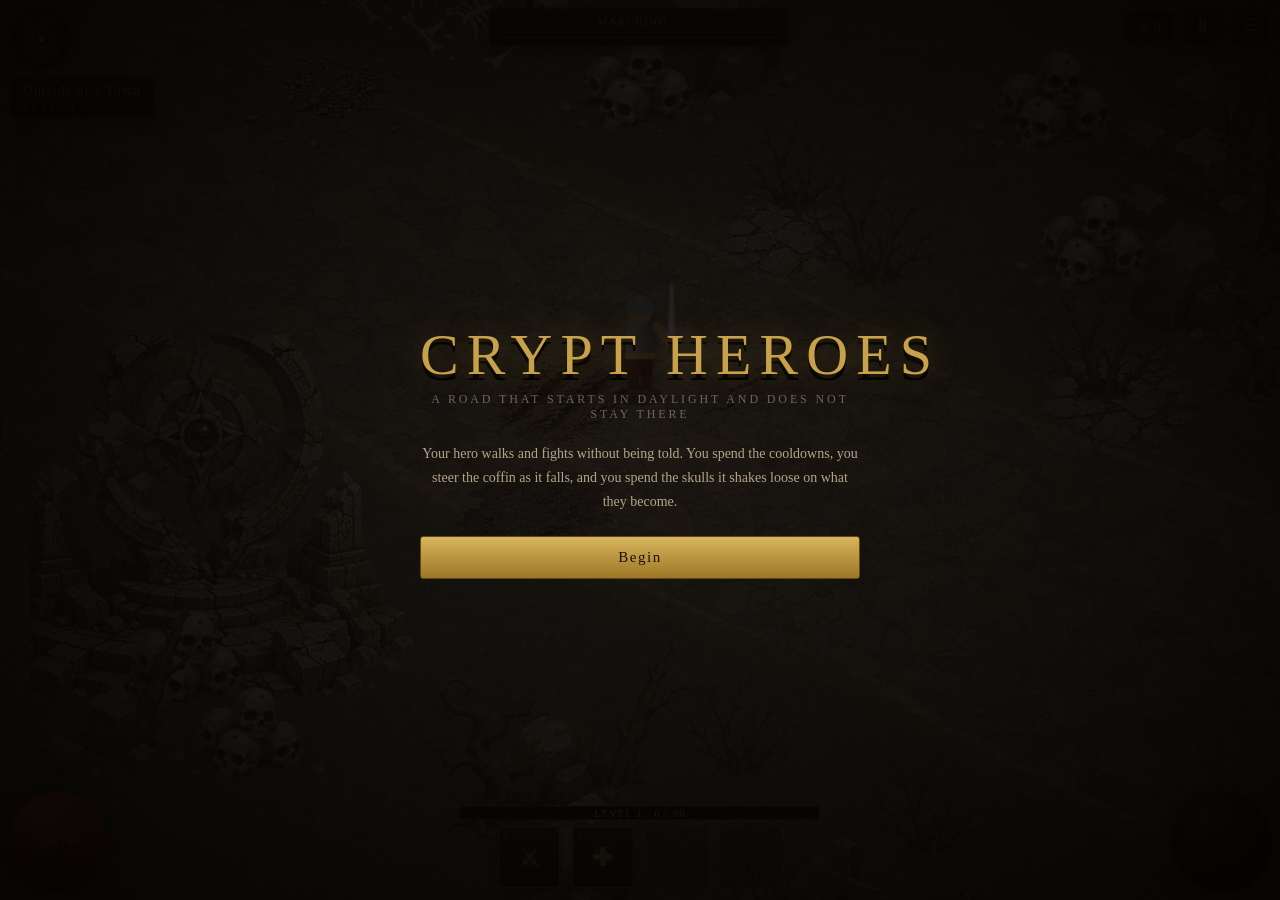
==== commit c0442507: "Swap in the painted world map and re-anchor every pin The new art is what the map screen needed: mut" ====
--- a/index.html
+++ b/index.html
@@ -120,7 +120,7 @@
       <h2>The Road So Far</h2>
       <p id="mapSub"></p>
       <div id="mapImage">
-        <img id="mapArt" src="art/overview-map.png" alt="">
+        <img id="mapArt" src="art/world-map.png" alt="">
         <div id="mapPins"></div>
         <div id="mapChoices"></div>
       </div>
--- a/css/style.css
+++ b/css/style.css
@@ -224,6 +224,7 @@
 /* ---------- overlays ---------- */
 .overlay {
   position:absolute; inset:0; z-index:40; display:grid; place-items:center;
+  overflow-y:auto;
   background:radial-gradient(ellipse at center, rgba(12,9,7,.86), rgba(4,3,2,.97));
   padding:24px; text-align:center;
 }
@@ -554,7 +555,10 @@
     url("../art/shaft-wall.png") center / cover no-repeat;
   background-color:#0a0806;
 }
-.mapInner { width:min(960px,96vw); max-height:94vh; overflow-y:auto; text-align:center; padding-bottom:8px; }
+/* No clipping here. The road cards hang below the map on purpose, and an
+   `overflow` on this box slices off the part that sticks out — which is exactly
+   the part carrying the level names. The overlay scrolls instead. */
+.mapInner { width:min(960px,96vw); overflow:visible; text-align:center; }
 .mapInner h2 {
   margin:0 0 2px; font-size:19px; font-weight:normal; letter-spacing:.16em;
   color:var(--gild); text-transform:uppercase;
@@ -566,7 +570,7 @@
    overlap to read as attached to the map, little enough that no card is parked
    over a place you might be choosing. */
 #mapChoices {
-  position:absolute; left:10px; right:10px; bottom:-64px;
+  position:absolute; left:10px; right:10px; bottom:-78px;
   display:grid; grid-template-columns:repeat(3,1fr); gap:10px;
 }
 @media (max-width:620px) {
@@ -606,8 +610,14 @@
    box, so any gap between box and picture would slide every pin off its
    town. Capping the height keeps the road cards on screen on a short
    window without ever letting the two drift apart. */
-#mapImage { position:relative; display:inline-block; max-width:100%; margin:0 0 78px; border:1px solid #3d3025; border-radius:4px; overflow:hidden; }
-#mapArt { display:block; max-width:100%; max-height:56vh; width:auto; height:auto; }
+/* Deliberately NOT `overflow:hidden` — the road cards live in here so they can
+   be positioned against the map's edge, and hiding the overflow would clip off
+   exactly the part that hangs below. The rounding goes on the image instead. */
+#mapImage { position:relative; display:inline-block; max-width:100%; margin:0 0 96px; }
+#mapArt {
+  display:block; max-width:100%; max-height:56vh; width:auto; height:auto;
+  border:1px solid #3d3025; border-radius:4px;
+}
 #mapPins { position:absolute; inset:0; }
 
 .pin {
@@ -658,7 +668,7 @@
 #topLeft { display:flex; flex-direction:column; align-items:flex-start; gap:6px; }
 #minimap {
   width:62px; height:62px; border-radius:50%; padding:0; cursor:pointer;
-  border:2px solid #3d3025; background-image:url("../art/overview-map.png");
+  border:2px solid #3d3025; background-image:url("../art/world-map.png");
   background-repeat:no-repeat; background-color:#0a0806;
   box-shadow:inset 0 0 14px rgba(0,0,0,.85), 0 3px 10px rgba(0,0,0,.6);
   position:relative; overflow:hidden;
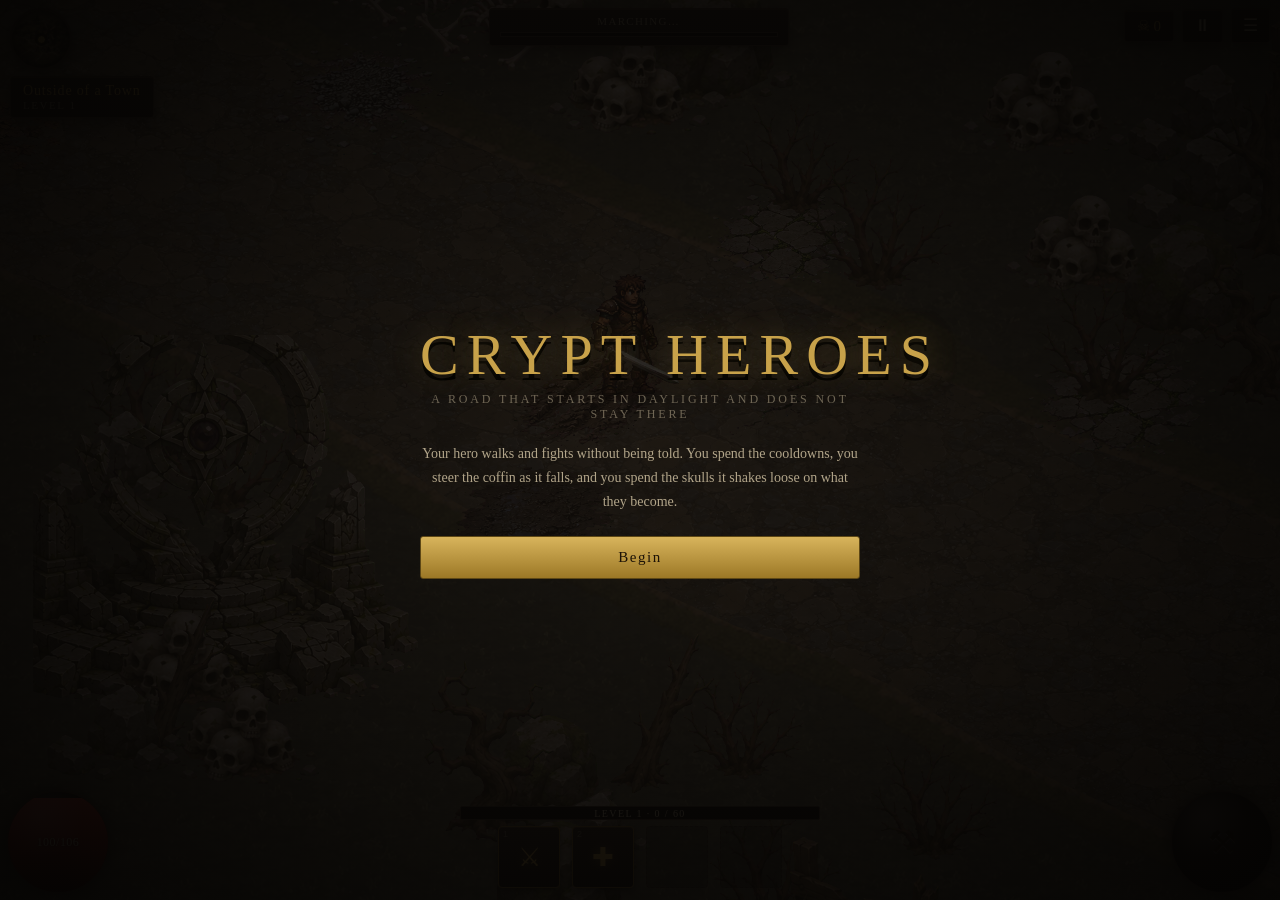
==== commit 60adee42: "Rebuild the run loop, earn armour from bosses, and add a balance harness The loop is now a place you" ====
--- a/index.html
+++ b/index.html
@@ -71,10 +71,6 @@
     <div class="secHead"><h3>The Bag</h3><span id="bagCount"></span></div>
     <div id="bagList"></div>
 
-    <div class="secHead"><h3>Forge</h3></div>
-    <p class="panelSub">Skulls reforge the blade and the plate — and you can see it on them.</p>
-    <div id="gearList"></div>
-
     <div class="secHead"><h3>Drafted</h3></div>
     <div id="perkList"></div>
   </div>
@@ -129,6 +125,23 @@
     </div>
   </div>
 
+  <!-- The camp: who is going down the road, and the places still empty.
+       Shown between the title and the first step. -->
+  <div id="campPanel" class="overlay hidden">
+    <div class="campInner">
+      <div id="campScene">
+        <canvas id="campCanvas"></canvas>
+        <div id="campSlots"></div>
+      </div>
+      <div id="campPlate">
+        <div id="campName"></div>
+        <div id="campLevel"></div>
+        <p id="campSub"></p>
+      </div>
+      <button id="campStart">Take the road</button>
+    </div>
+  </div>
+
   <!-- Death -->
   <div id="deathOverlay" class="overlay hidden">
     <div class="overlayInner">
--- a/css/style.css
+++ b/css/style.css
@@ -487,6 +487,10 @@
 body.minigame #top,
 body.minigame #belt,
 body.minigame #toast { opacity:0; pointer-events:none; }
+/* Same argument at the camp: no life to watch and no cooldown to spend, so the
+   road's HUD is only competition for the one thing on screen. */
+body.camp #top,
+body.camp #belt { opacity:0; pointer-events:none; }
 
 /* ---------- armoury: the paperdoll ---------- */
 /* Wider than the other panels — this one has three columns to hold. */
@@ -558,7 +562,10 @@
 /* No clipping here. The road cards hang below the map on purpose, and an
    `overflow` on this box slices off the part that sticks out — which is exactly
    the part carrying the level names. The overlay scrolls instead. */
-.mapInner { width:min(960px,96vw); overflow:visible; text-align:center; }
+/* `100%` of the overlay's content box, not a slice of the viewport: the overlay
+   pads 24px a side, so a vw-based width is that much too wide and pushes the
+   map off the right edge on a phone. */
+.mapInner { width:min(1180px,100%); overflow:visible; text-align:center; }
 .mapInner h2 {
   margin:0 0 2px; font-size:19px; font-weight:normal; letter-spacing:.16em;
   color:var(--gild); text-transform:uppercase;
@@ -600,6 +607,109 @@
 .mapChoice.deep .mcName { color:#e0a06a; }
 .mapChoice.hold { border-color:#24405d; }
 .mapChoice.hold .mcName { color:#9fc0e6; }
+
+/* ---------- the camp ---------- */
+/* No frame, no plate, no card: the camp is a place, and the only way a place
+   reads as one is if nothing is drawn around it. The scene fades into the
+   overlay's own dark instead of ending at a border. */
+/* Opaque, unlike the other overlays: the road is still painted on the canvas
+   underneath, and a lit strip of pavement showing through the camp's own dark
+   ground is the one thing that breaks the place completely. */
+#campPanel {
+  background:radial-gradient(ellipse at 50% 74%, #140e08, #060504 62%);
+  background-color:#060504;
+}
+.campInner { width:min(1240px,100%); text-align:center; }
+/* 16/9, not 16/7: the set needs sky to stand against, and the shallower
+   box left the top quarter of the frame as dead black. */
+#campScene {
+  position:relative; width:100%; aspect-ratio:3/2; max-height:66vh;
+  background:url("../art/camp-boneyard.png") center / cover no-repeat;
+}
+#campCanvas { position:absolute; inset:0; width:100%; height:100%; }
+
+/* The hit areas over the figures. Each is a column the width of one place at
+   the fire, so a click anywhere on or near a hero picks them. */
+#campSlots { position:absolute; inset:0; }
+.campSlot {
+  position:absolute; bottom:0; transform:translateX(-50%);
+  padding:0; border:0; background:none; font:inherit; color:var(--parch);
+  cursor:pointer; display:flex; align-items:flex-start; justify-content:center;
+}
+/* The name plate rides above the figure's head, as it does over the hero on
+   the road — the same convention, so the camp needs no explaining. */
+.csPlate { display:flex; flex-direction:column; gap:2px; pointer-events:none; }
+.csPlate b {
+  font-weight:normal; font-size:15px; letter-spacing:.06em; color:var(--parch);
+  text-shadow:0 1px 3px #000, 0 0 10px #000;
+}
+.csPlate i {
+  font-style:normal; font-size:10px; letter-spacing:.16em; text-transform:uppercase;
+  opacity:.5; text-shadow:0 1px 3px #000;
+}
+.campSlot.sel .csPlate b {
+  color:var(--gild); text-shadow:0 1px 3px #000, 0 0 16px rgba(200,162,74,.5);
+  border-bottom:1px solid var(--gild-dim); padding-bottom:3px;
+}
+.campSlot.sel .csPlate i { opacity:.72; }
+/* Everyone who is not selected steps back, so the lit one is lit by contrast
+   and not only by being slightly warmer. */
+.campSlot:not(.sel):not(.locked) .csPlate b { opacity:.6; }
+.campSlot:not(.sel):not(.locked):hover .csPlate b { opacity:1; }
+/* An empty place is legible but never competes: its name sits quiet until
+   there is somebody standing under it. */
+.campSlot.locked .csPlate b { color:#6b5c3e; }
+.campSlot.locked .csPlate i { opacity:.32; }
+.campSlot:hover .csPlate b { color:var(--gild); }
+
+/* Who is selected, said once and plainly. The plates over the figures name
+   everyone at the fire; this is the one that answers "and which of them am I
+   looking at" — so it is an object with a lit edge, like everything else in
+   this game that the player is meant to act on. */
+#campPlate {
+  width:min(340px,86%); margin:-30px auto 0; position:relative; z-index:2;
+  padding:11px 18px 13px; border-radius:4px;
+  background:linear-gradient(180deg,rgba(34,27,22,.97),rgba(16,12,9,.97));
+  border:1px solid #3d3025;
+  box-shadow:inset 0 1px 0 rgba(200,162,74,.18), 0 10px 30px rgba(0,0,0,.8);
+}
+#campName {
+  margin:0; font-size:21px; letter-spacing:.12em; color:var(--gild);
+  text-transform:uppercase; text-shadow:0 0 26px rgba(200,162,74,.3);
+}
+#campLevel {
+  margin:3px 0 0; font-size:11px; letter-spacing:.2em; text-transform:uppercase;
+  color:var(--parch); opacity:.75;
+}
+#campSub { margin:7px 0 0; font-size:10px; letter-spacing:.1em; text-transform:uppercase; opacity:.42; }
+/* Reading an empty place is allowed, and the plate says what it is: the gold
+   goes, because gold here means a hero you can actually march as. */
+/* Reading a class you cannot take this run is allowed, and the plate says so:
+   the gold goes, because gold here means a road you can actually walk. */
+#campPlate.empty { border-color:#2b2219; }
+#campPlate.empty #campName { color:#7d6a45; text-shadow:none; }
+#campPlate.empty #campLevel { opacity:.45; }
+#campStart {
+  margin:20px auto 0; padding:11px 34px; display:block; cursor:pointer;
+  font:inherit; font-size:14px; letter-spacing:.14em; text-transform:uppercase;
+  color:var(--gild); background:linear-gradient(180deg,#241d17,#120e0b);
+  border:1px solid var(--gild-dim); border-radius:3px;
+}
+#campStart:hover:not(:disabled) { color:#f0d89a; border-color:var(--gild); }
+#campStart:disabled { color:#5d5040; border-color:#2b2219; cursor:default; }
+
+/* A plate is one line or it is nothing: wrapped onto three, four of them
+   collide with each other and print across the faces underneath. */
+.csPlate b, .csPlate i { white-space:nowrap; }
+
+@media (max-width:620px) {
+  #campScene { aspect-ratio:1/1; max-height:56vh; }
+  .csPlate b { font-size:11px; }
+  .csPlate i { font-size:8px; letter-spacing:.06em; }
+  .campSlot.locked .csPlate i { display:none; }   /* "?" carries it at this size */
+  #campName { font-size:18px; }
+  #campSub { font-size:9.5px; letter-spacing:.08em; }
+}
 
 /* ---------- the map: pins on the overworld ---------- */
 /* The image sets the box's shape and the pins are placed inside it by
@@ -615,7 +725,16 @@
    exactly the part that hangs below. The rounding goes on the image instead. */
 #mapImage { position:relative; display:inline-block; max-width:100%; margin:0 0 96px; }
 #mapArt {
-  display:block; max-width:100%; max-height:56vh; width:auto; height:auto;
+  /* Bounded on both axes so it grows into whatever room the window has and
+     shrinks with it: width from the panel, height from the viewport, and the
+     smaller of the two wins. `height:auto` keeps the aspect intact either way,
+     which the pins depend on. */
+  display:block; max-width:100%; width:auto; height:auto;
+  /* The subtraction is the chrome this panel needs around the picture: the
+     title, the cards hanging off the bottom edge, and the overlay padding.
+     Tying the cap to that rather than a flat vh fraction means the map takes
+     every pixel actually going spare, on a laptop and on a big display. */
+  max-height:min(78vh, calc(100vh - 250px));
   border:1px solid #3d3025; border-radius:4px;
 }
 #mapPins { position:absolute; inset:0; }
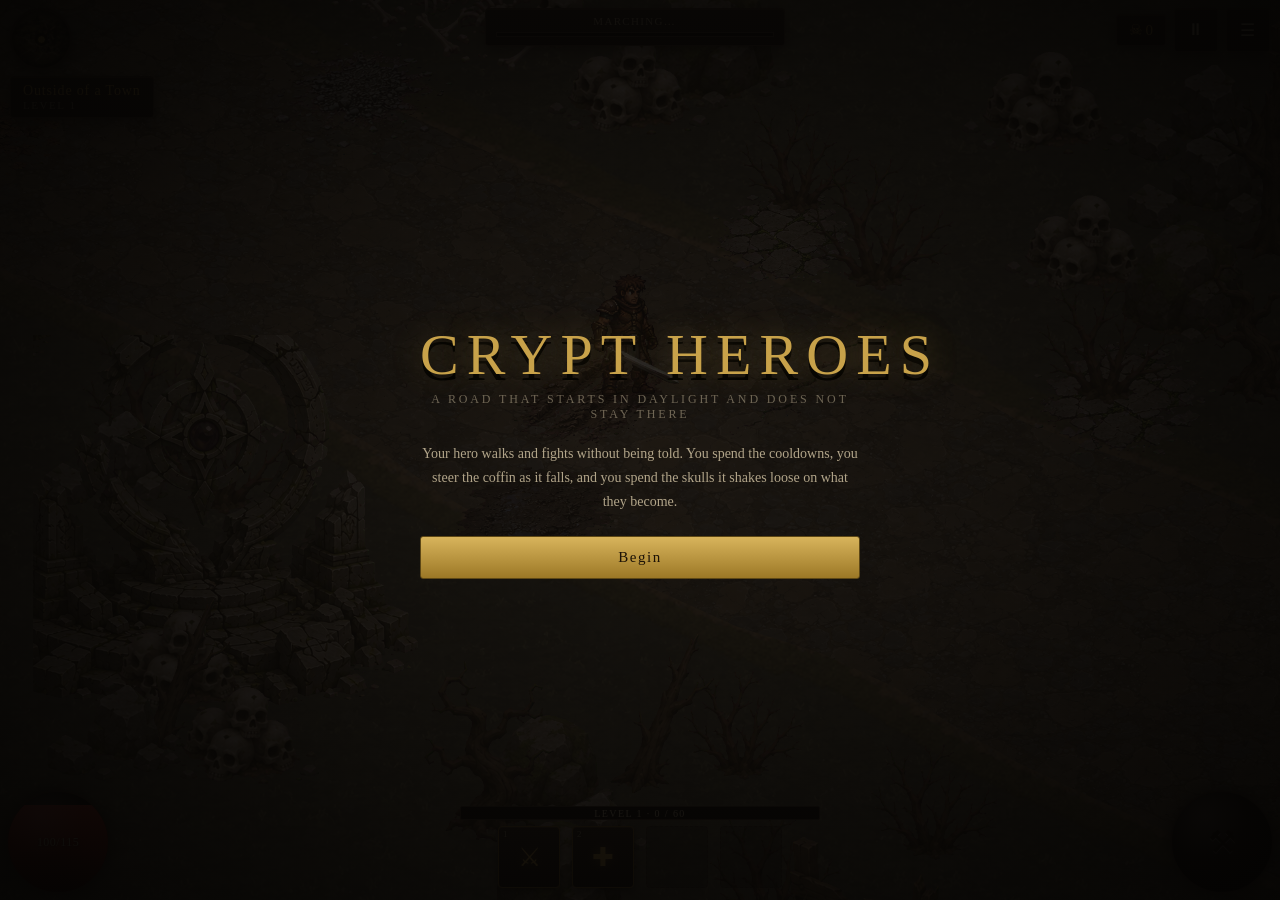
==== commit fd3fa511: "Polish pass: stop the clock for panels, fit the phone, and mean it with gold Worked from the critiqu" ====
--- a/index.html
+++ b/index.html
@@ -14,7 +14,7 @@
   <!-- Top bar -->
   <div id="top">
     <div id="topLeft">
-      <button id="minimap" title="The world map"><span id="minimapPin"></span></button>
+      <button id="minimap" title="The world map" aria-label="The world map"><span id="minimapPin"></span></button>
       <div id="depthPlate">
         <div id="stageName">The Green Road</div>
         <div id="stageSub">Stage 1</div>
@@ -26,8 +26,8 @@
     </div>
     <div id="purse">
       <div class="skullCount">☠ <span id="skullText">0</span></div>
-      <button id="btnPause" class="plate" title="Pause (P or Space)">⏸</button>
-      <button id="btnMenu" class="plate">☰</button>
+      <button id="btnPause" class="plate" title="Pause (P or Space)" aria-label="Pause">⏸</button>
+      <button id="btnMenu" class="plate" title="Menu (Esc)" aria-label="Menu">☰</button>
     </div>
   </div>
 
@@ -49,13 +49,13 @@
 
     <div class="globe" id="xpGlobe">
       <div class="fluid rage"><i></i></div>
-      <button class="globeBtn" id="btnGear">⚒</button>
+      <button class="globeBtn" id="btnGear" title="Armoury (E)" aria-label="Armoury">⚒</button>
     </div>
   </div>
 
   <!-- Gear / upgrades -->
   <div id="gearPanel" class="panel hidden">
-    <div class="panelHead"><h2>Armoury</h2><button class="x" data-close>✕</button></div>
+    <div class="panelHead"><h2>Armoury</h2><button class="x" data-close aria-label="Close">✕</button></div>
     <div id="paperdoll">
       <div class="slotCol" id="slotsLeft"></div>
       <div id="dollFigure">
@@ -77,7 +77,7 @@
 
   <!-- Menu -->
   <div id="menuPanel" class="panel hidden">
-    <div class="panelHead"><h2>Crypt Heroes</h2><button class="x" data-close>✕</button></div>
+    <div class="panelHead"><h2>Crypt Heroes</h2><button class="x" data-close aria-label="Close">✕</button></div>
     <div class="menuBody">
       <p class="help">
         Your hero walks the road and fights on their own. You choose when to
@@ -90,7 +90,7 @@
       </p>
       <div class="secHead"><h3>Sound</h3></div>
       <div class="volRow">
-        <button id="btnMute" class="plate" title="Mute">🔊</button>
+        <button id="btnMute" class="plate" title="Mute" aria-label="Mute">🔊</button>
         <input id="volSlider" type="range" min="0" max="100" value="50" aria-label="Volume">
         <span id="volValue">50</span>
       </div>
@@ -147,6 +147,7 @@
     <div class="overlayInner">
       <h1 class="dead">YOU HAVE DIED</h1>
       <p id="deathText">The dark keeps a tithe of your skulls.</p>
+      <p id="reviveLabel">Back on your feet in</p>
       <div id="reviveRing"><span id="reviveNum">3</span></div>
     </div>
   </div>
--- a/css/style.css
+++ b/css/style.css
@@ -11,9 +11,25 @@
   --blood-lit:#d6352a;
   --mana:#2b4d8e;
   --rage:#b8801e;
+  /* The five rarity bands. DESIGN.md has declared these since the system was
+     written and the stylesheet never defined them, so every `var(--band)` in
+     the tier ladder resolved to nothing: the lit pips had no colour, the next
+     pip had no outline, and the ladder that is supposed to read gray-to-gold
+     was five identical dashes on every card in the game. */
+  --band-gray:#9a9184;
+  --band-green:#5fa860;
+  --band-blue:#4f86c6;
+  --band-purple:#9a5fc0;
+  --band-gold:#d8b45c;
 }
 
 * { box-sizing:border-box; -webkit-tap-highlight-color:transparent; }
+
+/* One serif, no exceptions. Buttons and inputs do not inherit type by default,
+   so seven controls — the runes, the minimap, both panel closes, the gear
+   globe, the volume slider — were rendering in Arial against a design rule
+   that says there is never a sans anywhere. */
+button, input, select, textarea { font:inherit; color:inherit; }
 
 html, body {
   margin:0; padding:0; height:100%; overflow:hidden;
@@ -35,9 +51,19 @@
 /* ---------- top bar ---------- */
 #top {
   position:absolute; top:0; left:0; right:0;
-  display:flex; align-items:flex-start; gap:8px;
+  display:flex; align-items:flex-start; gap:8px; flex-wrap:wrap;
   padding:calc(env(safe-area-inset-top,0px) + 8px) 10px 0;
   pointer-events:none;
+}
+/* The bar needed 407px and would not wrap, so on a phone the purse and the ☰
+   were clipped past the right edge — and `pointer-events:none` on the bar
+   meant the lost strip had no fallback hit area at all. The wave readout takes
+   its own row below the two ends instead of squeezing them out of the frame. */
+@media (max-width:620px) {
+  #waveWrap { order:3; flex:1 0 100%; max-width:none; margin-top:6px; padding:4px 10px 6px; }
+  #waveText { font-size:10px; }
+  #depthPlate { min-width:0; }
+  #purse { margin-left:auto; }
 }
 #top > * { pointer-events:auto; }
 
@@ -56,7 +82,13 @@
 
 #purse { display:flex; align-items:center; gap:8px; }
 .skullCount { padding:6px 12px; border-radius:3px; font-size:15px; color:var(--gild); white-space:nowrap; }
-.plate { border-radius:3px; color:var(--parch); font:inherit; font-size:17px; padding:6px 11px; cursor:pointer; }
+.plate {
+  border-radius:3px; color:var(--parch); font:inherit; font-size:17px;
+  padding:6px 11px; cursor:pointer;
+  /* Thumb-sized. These two were 35x38 and 39x38 — under the 44px floor, and
+     they are the first controls a confused player reaches for. */
+  min-width:44px; min-height:44px;
+}
 .plate:active { transform:translateY(1px); }
 
 /* ---------- toast + banner ---------- */
@@ -115,8 +147,8 @@
 }
 .globeBtn {
   position:absolute; inset:0; z-index:2; background:none; border:0;
-  color:#1c1206; font-size:clamp(24px,6vw,32px); cursor:pointer;
-  text-shadow:0 1px 0 rgba(255,255,255,.25);
+  color:#120c04; font-size:clamp(24px,6vw,32px); cursor:pointer;
+  text-shadow:0 1px 0 rgba(255,255,255,.35);
 }
 .globeBtn:active { transform:translateY(1px); }
 #xpGlobe.ready { animation:pulseGild 1.4s ease-in-out infinite; }
@@ -138,7 +170,9 @@
 #xpText {
   position:absolute; inset:0; display:grid; place-items:center;
   font-size:10px; letter-spacing:.14em; text-transform:uppercase;
-  text-shadow:0 1px 2px #000;
+  /* The strip fills with a light blue behind this text; parchment on that
+     measured 1.37:1. The plate behind the glyphs travels with them. */
+  text-shadow:0 1px 2px #000, 0 0 6px rgba(0,0,0,.9), 0 0 2px rgba(0,0,0,.9);
 }
 
 #skills { display:flex; gap:clamp(6px,2vw,12px); }
@@ -156,11 +190,11 @@
   background:rgba(4,3,2,.82); transition:height .1s linear; pointer-events:none;
 }
 .rune .key {
-  position:absolute; top:2px; left:4px; font-size:9px; opacity:.45;
-  color:var(--parch); text-shadow:none;
+  position:absolute; top:2px; left:4px; font-size:9px; opacity:.75;
+  color:var(--parch); text-shadow:0 1px 2px #000;
 }
 .rune.ready { border-color:var(--gild-dim); }
-.rune.cooling { color:#6b5c3e; text-shadow:none; }
+.rune.cooling { color:#8f7c56; text-shadow:none; }   /* was 2.4:1 on its own plate */
 .rune:active { transform:translateY(1px); }
 .rune.fire { animation:runeFire .35s ease; }
 @keyframes runeFire { 0%{ box-shadow:0 0 0 0 rgba(200,162,74,.7);} 100%{ box-shadow:0 0 0 16px rgba(200,162,74,0);} }
@@ -176,7 +210,10 @@
 .panel.hidden, .hidden { display:none !important; }
 .panelHead { display:flex; align-items:center; justify-content:space-between; }
 .panelHead h2 { margin:0; font-size:20px; letter-spacing:.1em; color:var(--gild); font-weight:normal; }
-.x { background:none; border:0; color:var(--parch); font-size:18px; cursor:pointer; opacity:.6; padding:4px 6px; }
+.x {
+  background:none; border:0; color:var(--parch); font:inherit; font-size:18px;
+  cursor:pointer; opacity:.6; padding:4px 6px; min-width:44px; min-height:44px;
+}
 .panelSub { margin:4px 0 12px; font-size:12px; opacity:.55; font-style:italic; }
 .secHead { display:flex; align-items:center; justify-content:space-between; margin:16px 0 8px; border-top:1px solid #2b2219; padding-top:10px; }
 .secHead h3 { margin:0; font-size:12px; letter-spacing:.16em; text-transform:uppercase; opacity:.6; font-weight:normal; }
@@ -206,7 +243,10 @@
 
 #statList { display:grid; grid-template-columns:1fr 1fr; gap:5px 14px; font-size:12.5px; }
 #statList div { display:flex; justify-content:space-between; border-bottom:1px dotted #2b2219; padding-bottom:3px; }
-#statList span { color:var(--gild); }
+/* Read-outs, not actions. Gold on a stat table put nineteen inert elements in
+   the colour reserved for things you can act on, and left the runes and the
+   card costs competing with them. Hierarchy comes from tracking and weight. */
+#statList span { color:var(--parch); }
 
 .menuBody { padding-top:8px; }
 .help { font-size:13px; line-height:1.65; opacity:.8; }
@@ -241,6 +281,10 @@
   color:var(--blood-lit); text-shadow:0 0 26px rgba(214,53,42,.5);
 }
 #deathText { font-size:13px; opacity:.7; margin-bottom:22px; }
+#reviveLabel {
+  margin:14px 0 0; font-size:10.5px; letter-spacing:.2em; text-transform:uppercase;
+  color:var(--parch); opacity:.6;
+}
 #reviveRing {
   width:88px; height:88px; margin:0 auto; border-radius:50%;
   border:2px solid var(--blood); display:grid; place-items:center;
@@ -371,12 +415,12 @@
   font-size:11.5px; padding:4px 9px; border-radius:20px;
   border:1px solid #3d3025; background:#171210;
 }
-.perkChip b { color:var(--gild); font-weight:normal; }
+.perkChip b { color:var(--parch); font-weight:normal; opacity:.8; }
 .perkChip.attack  { border-color:#5d2a20; }
 .perkChip.defense { border-color:#24405d; }
 .perkChip.utility { border-color:#4a4320; }
 .perkChip.healing { border-color:#25503a; }
-.perkChip.none { opacity:.4; border-style:dashed; }
+.perkChip.none { opacity:.62; border-style:dashed; }
 
 .gearName i { font-style:normal; font-size:11px; opacity:.5; }
 
@@ -404,25 +448,31 @@
   display:grid; grid-template-columns:repeat(var(--tiers,5),1fr);
   gap:5px; width:100%; margin-top:10px;
 }
+/* Each pip carries its own band, which is what `--band` below reads. */
+.tierRow i.gray   { --band:var(--band-gray); }
+.tierRow i.green  { --band:var(--band-green); }
+.tierRow i.blue   { --band:var(--band-blue); }
+.tierRow i.purple { --band:var(--band-purple); }
+.tierRow i.gold   { --band:var(--band-gold); }
+
 .tierRow i {
-  height:6px; border-radius:1px;
-  background:#241d16; border:1px solid #3d3025;
-}
-/* The five bands. `--band` is the colour a tier becomes once it is yours; it
-   also tints the outline of the one you are being offered. */
-.tierRow i.gray   { --band:#9a9184; }
-.tierRow i.green  { --band:#5fa860; }
-.tierRow i.blue   { --band:#4f86c6; }
-.tierRow i.purple { --band:#9a5fc0; }
-.tierRow i.gold   { --band:#d8b45c; }
-
-/* Tiers already bought, lit in their own colour. */
+  flex:1; height:6px; border-radius:1px;
+  /* Unlit pips used to be one grey for all five bands, so a fresh card showed
+     five identical dashes carrying nothing — while DESIGN claims the ladder is
+     painted in its band colour. A faint wash of the band it will become lets
+     the ladder read gray-to-gold before a single tier is owned. */
+  background:color-mix(in srgb, var(--band) 14%, #241d16);
+  border:1px solid #3d3025;
+}
 .tierRow i.on {
   background:var(--band); border-color:var(--band);
   box-shadow:0 0 6px color-mix(in srgb, var(--band) 55%, transparent);
 }
 /* The one this card would buy: outlined in what it will become, not yet lit. */
 .tierRow i.next {
+  /* Non-colour carrier: the next tier is the tall one. Colour alone was the
+     only thing marking it, on a 37x6px bar. */
+  height:10px; margin-top:-2px;
   background:#2c2318;
   border-color:color-mix(in srgb, var(--band) 70%, #3d3025);
   box-shadow:inset 0 0 5px color-mix(in srgb, var(--band) 45%, transparent);
@@ -437,11 +487,28 @@
   background:none; border-color:#4a4238; color:#9a9184;
   letter-spacing:.16em; text-transform:uppercase; font-size:11px;
 }
-.card.broke { opacity:.5; cursor:not-allowed; }
-.card.broke:hover { transform:none; border-color:#3d3025; }
+/* Out of reach, and still readable — this is a card you are being asked to
+   want, so it cannot be the dimmest thing on the screen. Half opacity took its
+   text to 1.9:1 against the panel; the card is dimmed by its own darker ground
+   instead and every string keeps its own contrast. */
+.card.broke {
+  cursor:not-allowed;
+  background:linear-gradient(180deg,#1c1712,#0d0a08);
+  border-color:#2b2219;
+}
+.card.broke:hover { transform:none; border-color:#2b2219; }
+.card.broke .cardName { color:#a2947c; }
+.card.broke .cardDesc { opacity:.62; }
+.card.broke .cardIcon { opacity:.55; }
 .card.broke .cardCost {
   background:linear-gradient(180deg,#2a231c,#181310);
-  color:#8a7358; border-color:#3d3025;
+  color:#b9a583; border-color:#4a3a29;
+}
+/* What it would take. The shortfall is the whole point of the card: it turns
+   the purse from a total into a target. */
+.cardShort {
+  margin-top:5px; font-size:10px; letter-spacing:.12em; text-transform:uppercase;
+  color:var(--gild-dim);
 }
 #draftSkip, #draftReroll {
   margin:18px auto 0; padding:9px 20px; display:block; cursor:pointer;
@@ -450,6 +517,32 @@
   border:1px solid #3d3025; border-radius:3px;
 }
 #draftSkip:hover, #draftReroll:hover:not(:disabled) { border-color:var(--gild-dim); }
+
+/* Three tall cards plus a reroll and a walk-on came to 939px on an 812px
+   phone: the third card was cut by the viewport edge, which reads as the
+   bottom of the screen rather than as a fold, and two of the five controls
+   were unreachable. Below the fold-width the card turns on its side — the same
+   information, laid out along the axis the phone actually has. */
+@media (max-width:700px) {
+  .card {
+    display:grid; min-height:0; padding:10px 12px; text-align:left;
+    grid-template-columns:44px minmax(0,1fr) auto;
+    grid-template-areas:
+      "icon kind  cost"
+      "icon name  cost"
+      "icon desc  short"
+      "tier tier  tier";
+    align-items:center; gap:1px 10px;
+  }
+  .card .cardIcon { grid-area:icon; width:44px; height:44px; margin:0; font-size:26px; align-self:center; }
+  .card .cardKind { grid-area:kind; text-align:left; }
+  .card .cardName { grid-area:name; margin:0; }
+  .card .cardDesc { grid-area:desc; margin:0; }
+  .card .cardCost { grid-area:cost; margin:0; align-self:center; }
+  .card .cardShort { grid-area:short; margin:0; text-align:right; align-self:center; }
+  .card .tierRow { grid-area:tier; margin-top:7px; }
+}
+}
 /* The reroll leads — it is the one that costs something — so it sits directly
    under the cards and carries its price on its face. */
 #draftReroll { margin-top:22px; border-color:#4a3a22; }
@@ -521,8 +614,8 @@
   border:1px solid #3d3025; border-radius:4px;
 }
 #dollLevel { margin-top:6px; text-align:center; line-height:1.1; }
-#dollLevel b { display:block; font-size:22px; font-weight:normal; color:var(--gild); }
-#dollLevel span { font-size:9.5px; letter-spacing:.18em; text-transform:uppercase; opacity:.5; }
+#dollLevel b { display:block; font-size:22px; font-weight:normal; color:var(--parch); }
+#dollLevel span { font-size:9.5px; letter-spacing:.18em; text-transform:uppercase; opacity:.7; }
 
 /* ---------- armoury: the bag ---------- */
 #bagList { display:flex; flex-direction:column; gap:6px; }
@@ -704,9 +797,15 @@
 
 @media (max-width:620px) {
   #campScene { aspect-ratio:1/1; max-height:56vh; }
-  .csPlate b { font-size:11px; }
-  .csPlate i { font-size:8px; letter-spacing:.06em; }
-  .campSlot.locked .csPlate i { display:none; }   /* "?" carries it at this size */
+  /* Four names across a phone collided: each slot is ~45px wide and the plates
+     were 65px, so "Warrior / Level 2" printed across "Paladin / Not this run".
+     They shrink and wrap inside their own slot instead. */
+  .csPlate { max-width:100%; }
+  .csPlate b { font-size:9.5px; letter-spacing:.02em; }
+  .csPlate i { font-size:7.5px; letter-spacing:.04em; line-height:1.25; }
+  .csPlate b, .csPlate i { white-space:normal; overflow-wrap:anywhere; }
+  /* The status line stays. Hiding it left colour as the only thing saying a
+     class is locked, which is the one carrier the design rules forbid. */
   #campName { font-size:18px; }
   #campSub { font-size:9.5px; letter-spacing:.08em; }
 }
@@ -783,6 +882,18 @@
 
 @media (prefers-reduced-motion:reduce) { .pin.here .pinDot { animation:none; } }
 
+/* The rest of the motion. Four blocks already covered the card smoke, the loot
+   pulse and the two map pins; these were not covered, and one of them —
+   the gold "you can afford something" pulse — runs for ever. */
+@media (prefers-reduced-motion:reduce) {
+  #banner.show { animation:none; opacity:1; transform:none; }
+  #xpGlobe.ready { animation:none; }
+  .rune.fire { animation:none; }
+  .card, #waveBar i, #xpStrip i, .fluid i, #toast, .pinName, .mapChoice, .campSlot .csPlate b {
+    transition:none;
+  }
+}
+
 /* ---------- the corner minimap ---------- */
 #topLeft { display:flex; flex-direction:column; align-items:flex-start; gap:6px; }
 #minimap {
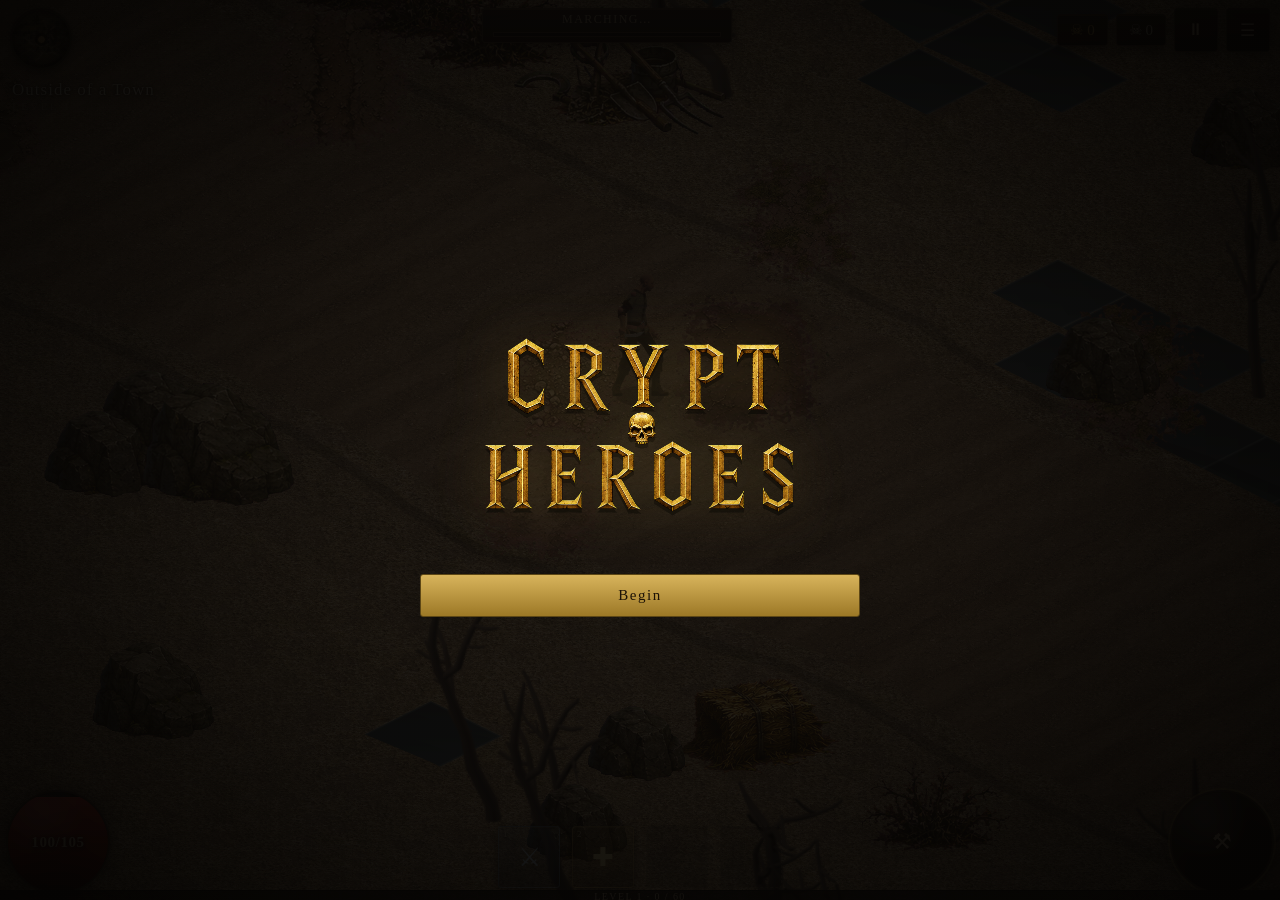
==== commit cee07d52: "The HUD the mockup asked for, and a hero who is the same man everywhere The boss gets a plate at the" ====
--- a/index.html
+++ b/index.html
@@ -24,8 +24,18 @@
       <div id="waveText">Marching…</div>
       <div id="waveBar"><i></i></div>
     </div>
+    <!-- The boss, and what he is winding up. Both hidden until there is one. -->
+    <div id="bossWrap" class="hidden">
+      <div id="bossName">The Butcher <span id="bossRank">ELITE</span></div>
+      <div id="bossBar"><i></i><span id="bossHp">100 / 100</span></div>
+      <div id="castWrap" class="hidden">
+        <div id="castName">SLAM</div>
+        <div id="castBar"><i></i></div>
+      </div>
+    </div>
     <div id="purse">
       <div class="skullCount">☠ <span id="skullText">0</span></div>
+      <div class="skullCount killCount">☠ <span id="killText">0</span></div>
       <button id="btnPause" class="plate" title="Pause (P or Space)" aria-label="Pause">⏸</button>
       <button id="btnMenu" class="plate" title="Menu (Esc)" aria-label="Menu">☰</button>
     </div>
@@ -156,10 +166,6 @@
   <div id="overlay" class="overlay">
     <div class="overlayInner">
       <h1 id="ovTitle">CRYPT&nbsp;HEROES</h1>
-      <p class="tag">A road that starts in daylight and does not stay there</p>
-      <p id="ovText">Your hero walks and fights without being told. You spend the
-      cooldowns, you steer the coffin as it falls, and you spend the skulls it
-      shakes loose on what they become.</p>
       <button class="wide" id="ovBtn">Begin</button>
     </div>
   </div>
--- a/css/style.css
+++ b/css/style.css
@@ -269,6 +269,15 @@
   padding:24px; text-align:center;
 }
 .overlayInner { max-width:440px; }
+/* The painted wordmark, once it has decoded. Sized off the panel rather than
+   the viewport so it cannot outgrow the copy beneath it, and given the same
+   warm bloom the typographic title carried. */
+#ovLogo {
+  display: block; width: min(80%, 460px); height: auto; margin: 0 auto 6px;
+  image-rendering: auto;
+  filter: drop-shadow(0 0 26px rgba(200,162,74,.30)) drop-shadow(0 4px 0 rgba(0,0,0,.55));
+}
+
 #ovTitle {
   margin:0 0 4px; font-size:min(13vw,58px); letter-spacing:.14em; font-weight:normal;
   color:var(--gild); text-shadow:0 0 30px rgba(200,162,74,.35), 0 6px 0 #000;
@@ -926,3 +935,194 @@
   border:1px solid #3d3025; border-radius:3px;
 }
 #mapClose:hover { border-color:var(--gild-dim); }
+
+/* ── The founding, told once ──────────────────────────────────────────────
+   The panels carry their own caption cartouche painted into the bottom fifth
+   of the picture, so `.introText` is positioned against the *plate* — which
+   holds the panel's aspect ratio — and not against the screen. Get this wrong
+   and the words sit on the art while the box built for them stays empty. */
+#intro {
+  position: fixed; inset: 0; z-index: 60;
+  display: flex; flex-direction: column; align-items: center; justify-content: center;
+  gap: 1.2vh; padding: 2.5vh 2.5vw;
+  background: #0a0806;
+  cursor: pointer;
+  animation: introIn .5s ease both;
+}
+@keyframes introIn { from { opacity: 0 } to { opacity: 1 } }
+.introPlate {
+  position: relative;
+  max-width: min(100%, 62vh * 1.5);
+  max-height: 84vh;
+  min-height: 0;
+  display: flex;
+}
+.introArt {
+  display: block; width: 100%; height: 100%;
+  object-fit: contain;
+  /* The paper is cream and the game is not; a warm shadow keeps the panel from
+     reading as a browser rendering a picture. */
+  box-shadow: 0 2vh 6vh rgba(0, 0, 0, .8);
+}
+.introText {
+  position: absolute; left: 6%; right: 6%;
+  /* The cartouche runs from roughly 80% to 97% of the panel's height in every
+     one of the nine; centring inside that band survives the small differences
+     between them better than pinning to the bottom edge does. */
+  top: 80%; height: 17%;
+  margin: 0;
+  display: flex; align-items: center; justify-content: center;
+  text-align: center;
+  color: #2b2016;
+  font-family: Georgia, 'Times New Roman', serif;
+  font-size: clamp(13px, 1.7vh, 22px);
+  line-height: 1.45;
+}
+.introBar {
+  display: flex; align-items: center; gap: 2vw;
+  color: #8a7f6d; font-size: clamp(11px, 1.4vh, 15px); letter-spacing: .18em;
+}
+.introDots { opacity: .75 }
+.introSkip {
+  background: none; border: 1px solid rgba(200, 180, 140, .35);
+  color: #c9bda6; padding: .5em 1.4em; border-radius: 2px;
+  letter-spacing: .18em; text-transform: uppercase;
+  font-size: inherit; font-family: inherit; cursor: pointer;
+}
+.introSkip:hover { border-color: rgba(220, 200, 160, .7); color: #efe4cc }
+
+
+/* ── The boss, and what he is winding up ──────────────────────────────────
+   Centred under the wave bar, because that is where the eye already is when
+   a fight starts. Hidden entirely when there is no boss: an empty bar is a
+   promise the game does not always keep. */
+#bossWrap {
+  position: absolute; left: 50%; top: 100%; transform: translateX(-50%);
+  width: min(420px, 62vw); margin-top: 6px; text-align: center;
+  pointer-events: none;
+}
+#bossName {
+  font-size: 13px; letter-spacing: .16em; text-transform: uppercase;
+  color: #d8cbb2; text-shadow: 0 2px 6px #000;
+}
+/* Bright enough to read against the boss's own bar under it — the first
+   pass used the bar's red and vanished into it. */
+#bossRank { color: #ff8a6a; letter-spacing: .18em; font-weight: 600 }
+#bossRank.enraged { color: #ffb03a }
+#bossBar {
+  height: 12px; margin-top: 4px; border: 1px solid rgba(0, 0, 0, .8);
+  background: rgba(10, 6, 4, .82); border-radius: 2px; overflow: hidden;
+  box-shadow: 0 2px 10px rgba(0, 0, 0, .6);
+}
+#bossBar { position: relative }
+#bossHp {
+  position: absolute; inset: 0; display: flex; align-items: center;
+  justify-content: center; font-size: 10px; letter-spacing: .1em;
+  color: #f4ead4; text-shadow: 0 1px 2px #000, 0 0 3px #000;
+}
+#bossBar i {
+  display: block; height: 100%; width: 100%;
+  background: linear-gradient(#e4523a, #8c1f14);
+  transition: width .12s linear;
+}
+
+/* The cast bar sits under the health bar and carries the move's own colour,
+   so it and the ring painted on the ground read as one event. */
+#castWrap { margin-top: 5px }
+#castName {
+  display: inline-block; padding: 1px 12px; border-radius: 2px;
+  background: rgba(28, 44, 68, .9); border: 1px solid rgba(150, 190, 240, .35);
+  color: #cfe2ff; font-size: 12px; letter-spacing: .2em;
+}
+#castBar {
+  height: 6px; width: 62%; margin: 3px auto 0;
+  background: rgba(10, 6, 4, .8); border: 1px solid rgba(0, 0, 0, .7);
+  border-radius: 2px; overflow: hidden;
+}
+#castBar i { display: block; height: 100%; width: 0%; background: #ff7a3a }
+
+/* Kills, beside the purse — a count of what you have done, next to a count of
+   what it earned. */
+.killCount { color: #c9bda6 }
+
+/* ── Less chrome ──────────────────────────────────────────────────────────
+   The place-name loses its plate and sits as type on the world, the way the
+   mockup has it. The plate was there to guarantee contrast; a hard shadow
+   does the same job without putting a box on the screen. */
+#depthPlate {
+  background: none !important; border: none !important; box-shadow: none !important;
+  padding: 4px 2px !important;
+}
+#stageName {
+  font-size: 17px; letter-spacing: .06em; color: #e6dcc6;
+  text-shadow: 0 2px 8px #000, 0 0 2px #000;
+}
+#stageSub {
+  letter-spacing: .22em; text-transform: uppercase; color: #9c907a;
+  text-shadow: 0 2px 6px #000;
+}
+
+/* The wave counter shrinks to a tab: it is a label, not a panel. */
+#waveWrap { max-width: 250px !important; padding: 3px 10px 5px !important }
+#waveText { font-size: 12px; letter-spacing: .12em }
+
+/* An empty hand should read as fillable, not as a dead square. */
+.rune.empty {
+  border-style: dashed !important;
+  border-color: rgba(200, 180, 140, .28) !important;
+  background: rgba(0, 0, 0, .18) !important;
+  box-shadow: none !important;
+  color: rgba(200, 180, 140, .35);
+}
+
+/* ── The belt, read at a glance ───────────────────────────────────────────
+   These four came out of the mockup, and each is about *peripheral* reading:
+   during a fight nobody looks at the belt, they glance at it. */
+
+/* Attack runes read steel, healing reads gold — colour tells you which is
+   which before the glyph resolves. Keyed off the skill's own id, set on the
+   button when the loadout is built. */
+.rune.k-cleave, .rune.k-fire, .rune.k-quake, .rune.k-volley, .rune.k-frenzy {
+  color: #bcd4ea;
+  border-color: rgba(150, 190, 230, .42);
+  background: linear-gradient(rgba(70, 104, 140, .22), rgba(18, 26, 38, .5));
+}
+.rune.k-mend, .rune.k-ward {
+  color: #f2d99a;
+  border-color: rgba(230, 196, 110, .45);
+  background: linear-gradient(rgba(140, 110, 44, .24), rgba(38, 28, 12, .5));
+}
+
+/* The armoury orb was the dimmest thing on a screen full of lit ones, which
+   read as disabled. It is a button; it should look like one. */
+#xpGlobe {
+  box-shadow: 0 0 0 2px rgba(224, 196, 99, .35), 0 6px 18px rgba(0, 0, 0, .6),
+              inset 0 0 22px rgba(255, 200, 90, .12);
+}
+#xpGlobe .globeBtn {
+  color: #ffe9b8; font-size: 22px;
+  text-shadow: 0 2px 4px #000, 0 0 10px rgba(255, 190, 90, .5);
+}
+
+/* The pool is the number you check most and it was the hardest to read. */
+#hpText {
+  font-weight: 700; font-size: 15px; letter-spacing: .04em;
+  text-shadow: 0 2px 4px #000, 0 0 6px rgba(0, 0, 0, .9);
+}
+
+/* **The experience bar goes to the floor.** Floating above the belt it sat in
+   the same band as the runes and the globes and competed with both; pinned to
+   the very bottom edge it becomes a rule under the whole screen — noticed
+   when it moves, ignored when it does not. */
+#xpStrip {
+  position: fixed; left: 0; right: 0; bottom: 0;
+  width: 100%; height: 10px; border-radius: 0;
+  border: none; border-top: 1px solid rgba(0, 0, 0, .7);
+  background: rgba(8, 6, 4, .85);
+  z-index: 5;
+}
+#xpStrip i { background: linear-gradient(#f0cd72, #a4761f) }
+#xpText {
+  font-size: 10px; letter-spacing: .14em; color: #d8c9a4;
+  text-shadow: 0 1px 2px #000;
+}
